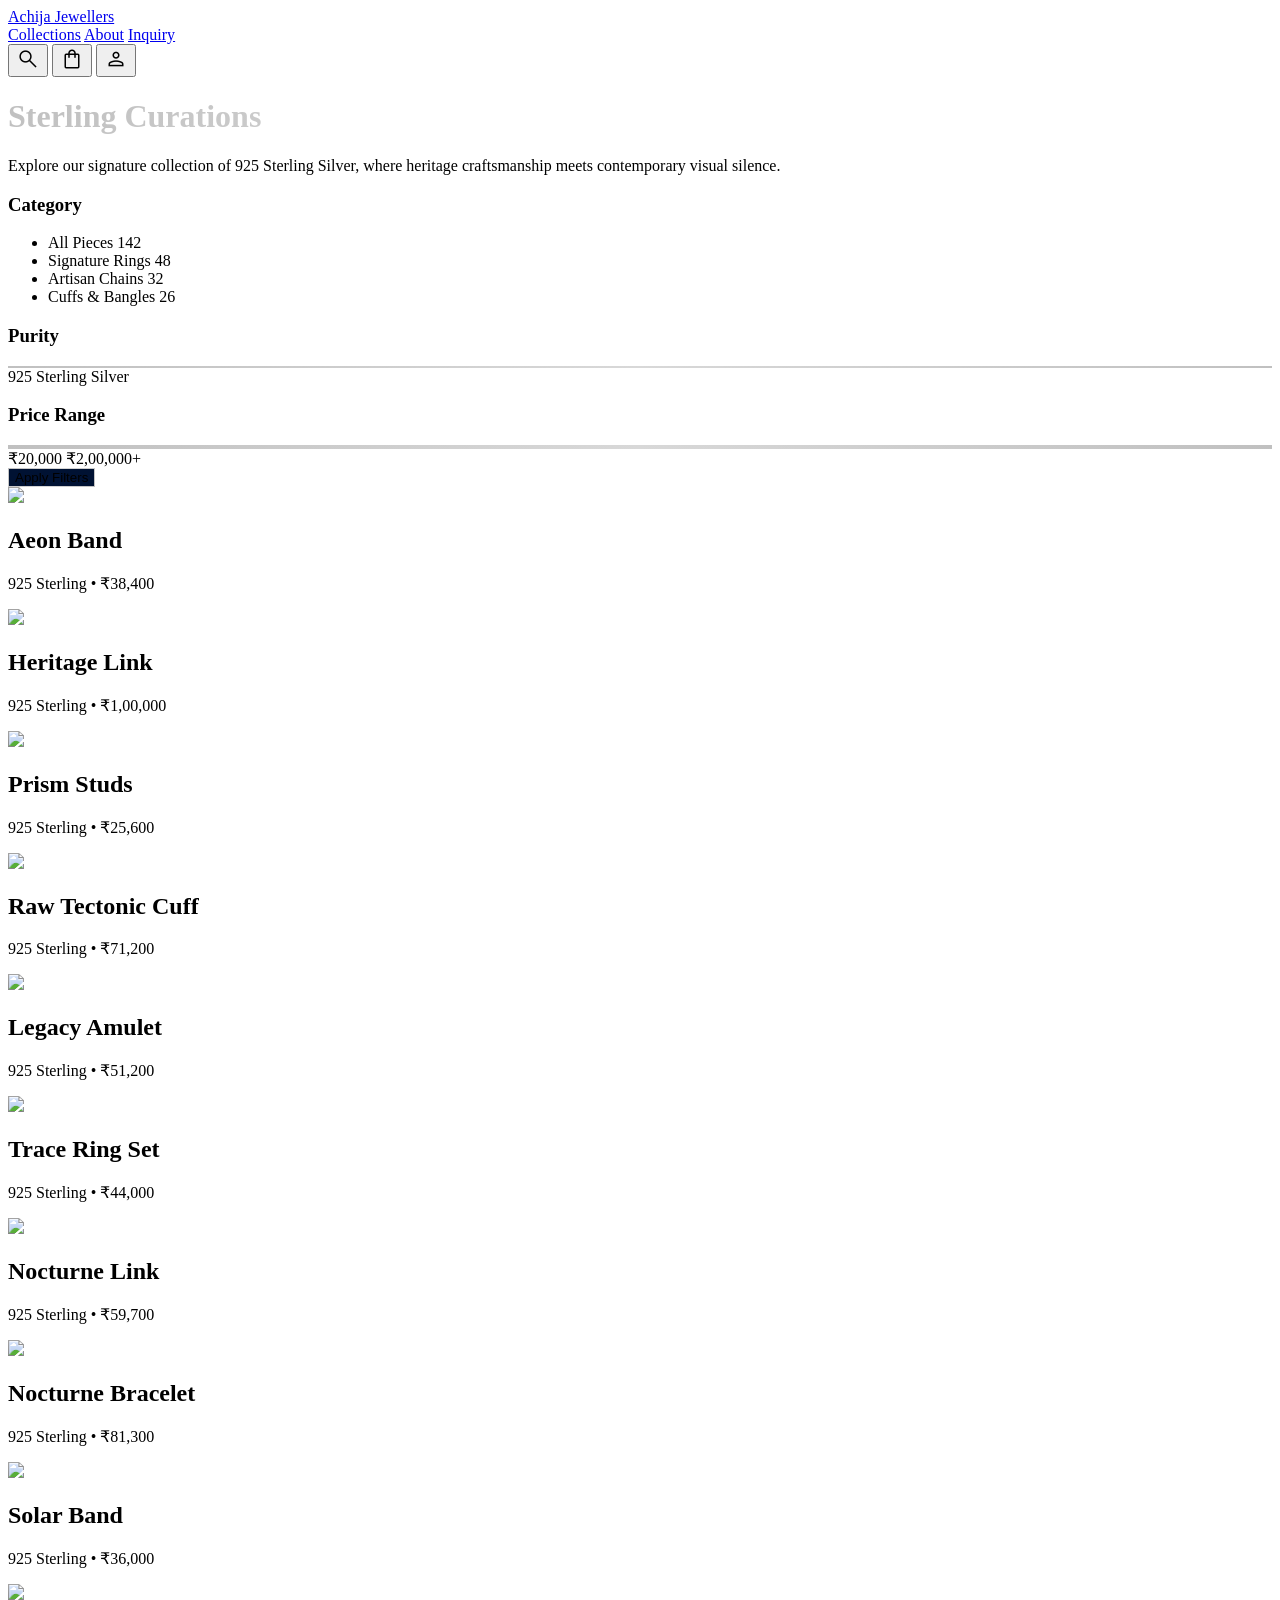
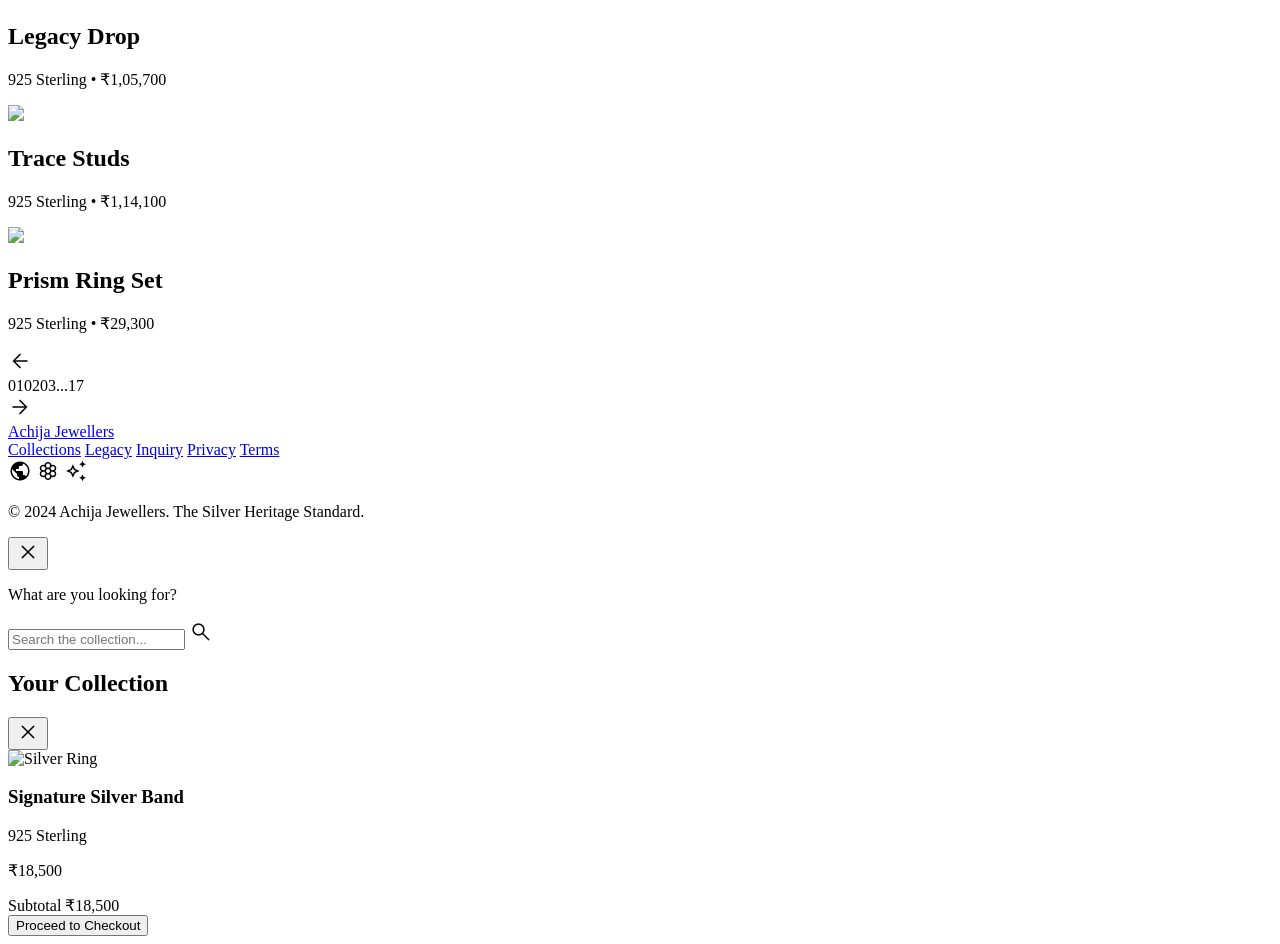
==== collections.html @ 45de4ef2 "feat: initialize project structure with mock product data generation and asset download script" ====
<!DOCTYPE html>

<html class="dark" lang="en"><head>
<meta charset="utf-8"/>
<meta content="width=device-width, initial-scale=1.0" name="viewport"/>
<script src="https://cdn.tailwindcss.com?plugins=forms,container-queries"></script>
<link href="https://fonts.googleapis.com/css2?family=Noto+Serif:wght@400;500;700&amp;family=Inter:wght@300;400;500;600&amp;family=Material+Symbols+Outlined:wght,FILL@100..700,0..1&amp;display=swap" rel="stylesheet"/>
<link href="https://fonts.googleapis.com/css2?family=Material+Symbols+Outlined:wght,FILL@100..700,0..1&amp;display=swap" rel="stylesheet"/>
<script id="tailwind-config">
        tailwind.config = {
            darkMode: "class",
            theme: {
                extend: {
                    "colors": {
                        "surface-dim": "#001233",
                        "error": "#ffb4ab",
                        "surface-variant": "#22345a",
                        "inverse-primary": "#5d5e5f",
                        "tertiary-fixed-dim": "#c8c6c3",
                        "inverse-on-surface": "#1d2f55",
                        "on-primary": "#2f3131",
                        "on-primary-fixed": "#1a1c1c",
                        "tertiary-container": "#20211f",
                        "on-primary-fixed-variant": "#454747",
                        "on-background": "#d9e2ff",
                        "on-error": "#690005",
                        "surface-container-high": "#16294e",
                        "secondary-fixed-dim": "#c6c6c6",
                        "on-surface": "#d9e2ff",
                        "surface-container-low": "#041a3f",
                        "surface": "#001233",
                        "on-tertiary-fixed": "#1b1c1a",
                        "on-error-container": "#ffdad6",
                        "secondary": "#c6c6c6",
                        "secondary-fixed": "#e3e2e2",
                        "error-container": "#93000a",
                        "primary": "#c6c6c6",
                        "on-secondary-container": "#b8b8b8",
                        "on-tertiary-fixed-variant": "#474744",
                        "outline": "#8f9099",
                        "surface-bright": "#26385e",
                        "on-secondary-fixed-variant": "#464747",
                        "surface-container-highest": "#22345a",
                        "on-secondary-fixed": "#1a1c1c",
                        "on-primary-container": "#878888",
                        "primary-container": "#1f2121",
                        "primary-fixed": "#e2e2e2",
                        "surface-container-lowest": "#000d29",
                        "background": "#001233",
                        "tertiary-fixed": "#e4e2de",
                        "surface-container": "#091e43",
                        "tertiary": "#c8c6c3",
                        "outline-variant": "#44464e",
                        "on-surface-variant": "#c5c6cf",
                        "primary-fixed-dim": "#c6c6c6",
                        "on-tertiary": "#30312e",
                        "secondary-container": "#484949",
                        "surface-tint": "#c6c6c6",
                        "on-tertiary-container": "#898885",
                        "inverse-surface": "#d9e2ff",
                        "on-secondary": "#2f3131"
                    },
                    "borderRadius": {
                        "DEFAULT": "0px",
                        "lg": "0px",
                        "xl": "0px",
                        "full": "9999px"
                    },
                    "fontFamily": {
                        "headline": ["Noto Serif"],
                        "body": ["Inter"],
                        "label": ["Inter"]
                    }
                }
            }
        }
    </script>
<style>
        .material-symbols-outlined {
            font-variation-settings: 'FILL' 0, 'wght' 300, 'GRAD' 0, 'opsz' 24;
        }
        .silver-gradient-text {
            background: linear-gradient(135deg, #C0C0C0 0%, #D8D8D8 50%, #C0C0C0 100%);
            -webkit-background-clip: text;
            -webkit-text-fill-color: transparent;
        }
        .silver-border {
            border: 1px solid transparent;
            background-image: linear-gradient(#001233, #001233), linear-gradient(135deg, #C0C0C0 0%, #D8D8D8 50%, #C0C0C0 100%);
            background-origin: border-box;
            background-clip: padding-box, border-box;
        }
        .silver-glow:hover {
            box-shadow: 0 0 15px rgba(216, 216, 216, 0.3);
        }
    </style>
</head>
<body class="bg-surface text-on-surface font-body selection:bg-primary selection:text-on-primary">
<!-- TopNavBar -->
<nav class="fixed top-0 w-full z-50 flex justify-between items-center px-12 py-6 max-w-none bg-[#001233]/60 backdrop-blur-xl shadow-[0_20px_50px_rgba(0,0,0,0.3)] border-none">
<a href="index.html" class="text-2xl font-['Noto_Serif'] tracking-tighter text-transparent bg-clip-text bg-gradient-to-r from-[#C0C0C0] via-[#D8D8D8] to-[#C0C0C0]">
            Achija Jewellers
        </a>
<div class="hidden md:flex items-center gap-10 font-['Noto_Serif'] font-medium tracking-tight">
<a class="text-white border-b border-[#D8D8D8] pb-1 hover:scale-[1.02] transition-transform duration-300" href="collections.html">Collections</a>
<a class="text-[#C6C6C6]/70 hover:text-white transition-colors hover:scale-[1.02] transition-transform duration-300" href="legacy.html">About</a>
<a class="text-[#C6C6C6]/70 hover:text-white transition-colors hover:scale-[1.02] transition-transform duration-300" href="inquiry.html">Inquiry</a>
</div>
<div class="flex items-center gap-6">
<button class="text-[#C6C6C6] hover:scale-[1.02] transition-transform duration-300">
<span class="material-symbols-outlined">search</span>
</button>
<button class="text-[#C6C6C6] hover:scale-[1.02] transition-transform duration-300">
<span class="material-symbols-outlined">shopping_bag</span>
</button>
<button class="text-[#C6C6C6] hover:scale-[1.02] transition-transform duration-300">
<span class="material-symbols-outlined">person</span>
</button>
</div>
</nav>
<main class="pt-32 pb-24 px-12 max-w-[1600px] mx-auto min-h-screen">
<header class="mb-20">
<h1 class="text-5xl font-headline font-bold tracking-tight mb-4 silver-gradient-text">Sterling Curations</h1>
<p class="text-on-surface-variant max-w-lg font-body tracking-[0.05em] leading-relaxed">
                Explore our signature collection of 925 Sterling Silver, where heritage craftsmanship meets contemporary visual silence.
            </p>
</header>
<div class="flex flex-col lg:flex-row gap-16">
<!-- Filters Sidebar -->
<aside class="w-full lg:w-64 space-y-12 flex-shrink-0">
<section>
<h3 class="font-label uppercase tracking-[0.1em] text-[0.75rem] text-primary mb-6">Category</h3>
<ul class="space-y-4">
<li class="flex items-center justify-between group cursor-pointer">
<span class="text-on-surface hover:text-white transition-colors tracking-wide">All Pieces</span>
<span class="text-[0.65rem] text-outline">142</span>
</li>
<li class="flex items-center justify-between group cursor-pointer">
<span class="text-on-surface-variant hover:text-white transition-colors tracking-wide">Signature Rings</span>
<span class="text-[0.65rem] text-outline">48</span>
</li>
<li class="flex items-center justify-between group cursor-pointer">
<span class="text-on-surface-variant hover:text-white transition-colors tracking-wide">Artisan Chains</span>
<span class="text-[0.65rem] text-outline">32</span>
</li>
<li class="flex items-center justify-between group cursor-pointer">
<span class="text-on-surface-variant hover:text-white transition-colors tracking-wide">Cuffs &amp; Bangles</span>
<span class="text-[0.65rem] text-outline">26</span>
</li>
</ul>
</section>
<section>
<h3 class="font-label uppercase tracking-[0.1em] text-[0.75rem] text-primary mb-6">Purity</h3>
<div class="flex items-center gap-3 group cursor-pointer">
<div class="w-4 h-4 silver-border flex items-center justify-center">
<div class="w-2 h-2 bg-primary"></div>
</div>
<span class="text-on-surface tracking-wide">925 Sterling Silver</span>
</div>
</section>
<section>
<h3 class="font-label uppercase tracking-[0.1em] text-[0.75rem] text-primary mb-6">Price Range</h3>
<div class="relative h-1 bg-outline-variant mt-8">
<div class="absolute h-full bg-primary w-2/3"></div>
<div class="absolute -top-1.5 left-0 w-4 h-4 bg-surface-bright silver-border"></div>
<div class="absolute -top-1.5 left-2/3 w-4 h-4 bg-surface-bright silver-border"></div>
</div>
<div class="flex justify-between mt-4 font-label text-[0.7rem] text-on-surface-variant tracking-widest">
<span>₹20,000</span>
<span>₹2,00,000+</span>
</div>
</section>
<button class="w-full py-4 silver-border text-primary font-label tracking-[0.2em] uppercase text-[0.7rem] hover:silver-glow transition-all duration-300">
                    Apply Filters
                </button>
</aside>
<!-- Product Grid -->
<section class="flex-grow">
<div id="product-grid" class="grid grid-cols-1 md:grid-cols-2 xl:grid-cols-3 gap-y-20 gap-x-12">
    <!-- Dynamic products will be injected here -->
</div>
<!-- Pagination -->
<div class="mt-32 flex justify-center items-center gap-8">
<span class="material-symbols-outlined text-outline cursor-pointer hover:text-white transition-colors">arrow_back</span>
<div id="pagination-container" class="flex gap-6 font-label text-[0.75rem] tracking-widest items-center">
    <!-- Dynamic pagination will be generated here -->
</div>
<span class="material-symbols-outlined text-outline cursor-pointer hover:text-white transition-colors">arrow_forward</span>
</div>
</section>
</div>
</main>
<!-- Footer -->
<footer class="flex flex-col items-center gap-12 w-full bg-[#041A3F] full-width py-20 px-12 flat no shadows">
<a href="index.html" class="text-xl font-['Noto_Serif'] text-[#C6C6C6]">Achija Jewellers</a>
<div class="flex flex-wrap justify-center gap-10">
<a class="font-['Inter'] tracking-[0.1em] uppercase text-[0.75rem] text-[#C6C6C6]/50 hover:text-white transition-colors duration-300" href="collections.html">Collections</a>
<a class="font-['Inter'] tracking-[0.1em] uppercase text-[0.75rem] text-[#C6C6C6]/50 hover:text-white transition-colors duration-300" href="legacy.html">Legacy</a>
<a class="font-['Inter'] tracking-[0.1em] uppercase text-[0.75rem] text-[#C6C6C6]/50 hover:text-white transition-colors duration-300" href="inquiry.html">Inquiry</a>
<a class="font-['Inter'] tracking-[0.1em] uppercase text-[0.75rem] text-[#C6C6C6]/50 hover:text-white transition-colors duration-300" href="privacy_terms.html">Privacy</a>
<a class="font-['Inter'] tracking-[0.1em] uppercase text-[0.75rem] text-[#C6C6C6]/50 hover:text-white transition-colors duration-300" href="privacy_terms.html">Terms</a>
</div>
<div class="flex gap-6">
<span class="material-symbols-outlined text-[#C6C6C6]/50 hover:text-white transition-colors cursor-pointer">public</span>
<span class="material-symbols-outlined text-[#C6C6C6]/50 hover:text-white transition-colors cursor-pointer">filter_vintage</span>
<span class="material-symbols-outlined text-[#C6C6C6]/50 hover:text-white transition-colors cursor-pointer">auto_awesome</span>
</div>
<p class="font-['Inter'] tracking-[0.1em] uppercase text-[0.65rem] text-[#C6C6C6]/30 text-center">
            © 2024 Achija Jewellers. The Silver Heritage Standard.
        </p>
</footer>
<script src="products.js"></script>
<script src="features.js"></script>
</body></html>
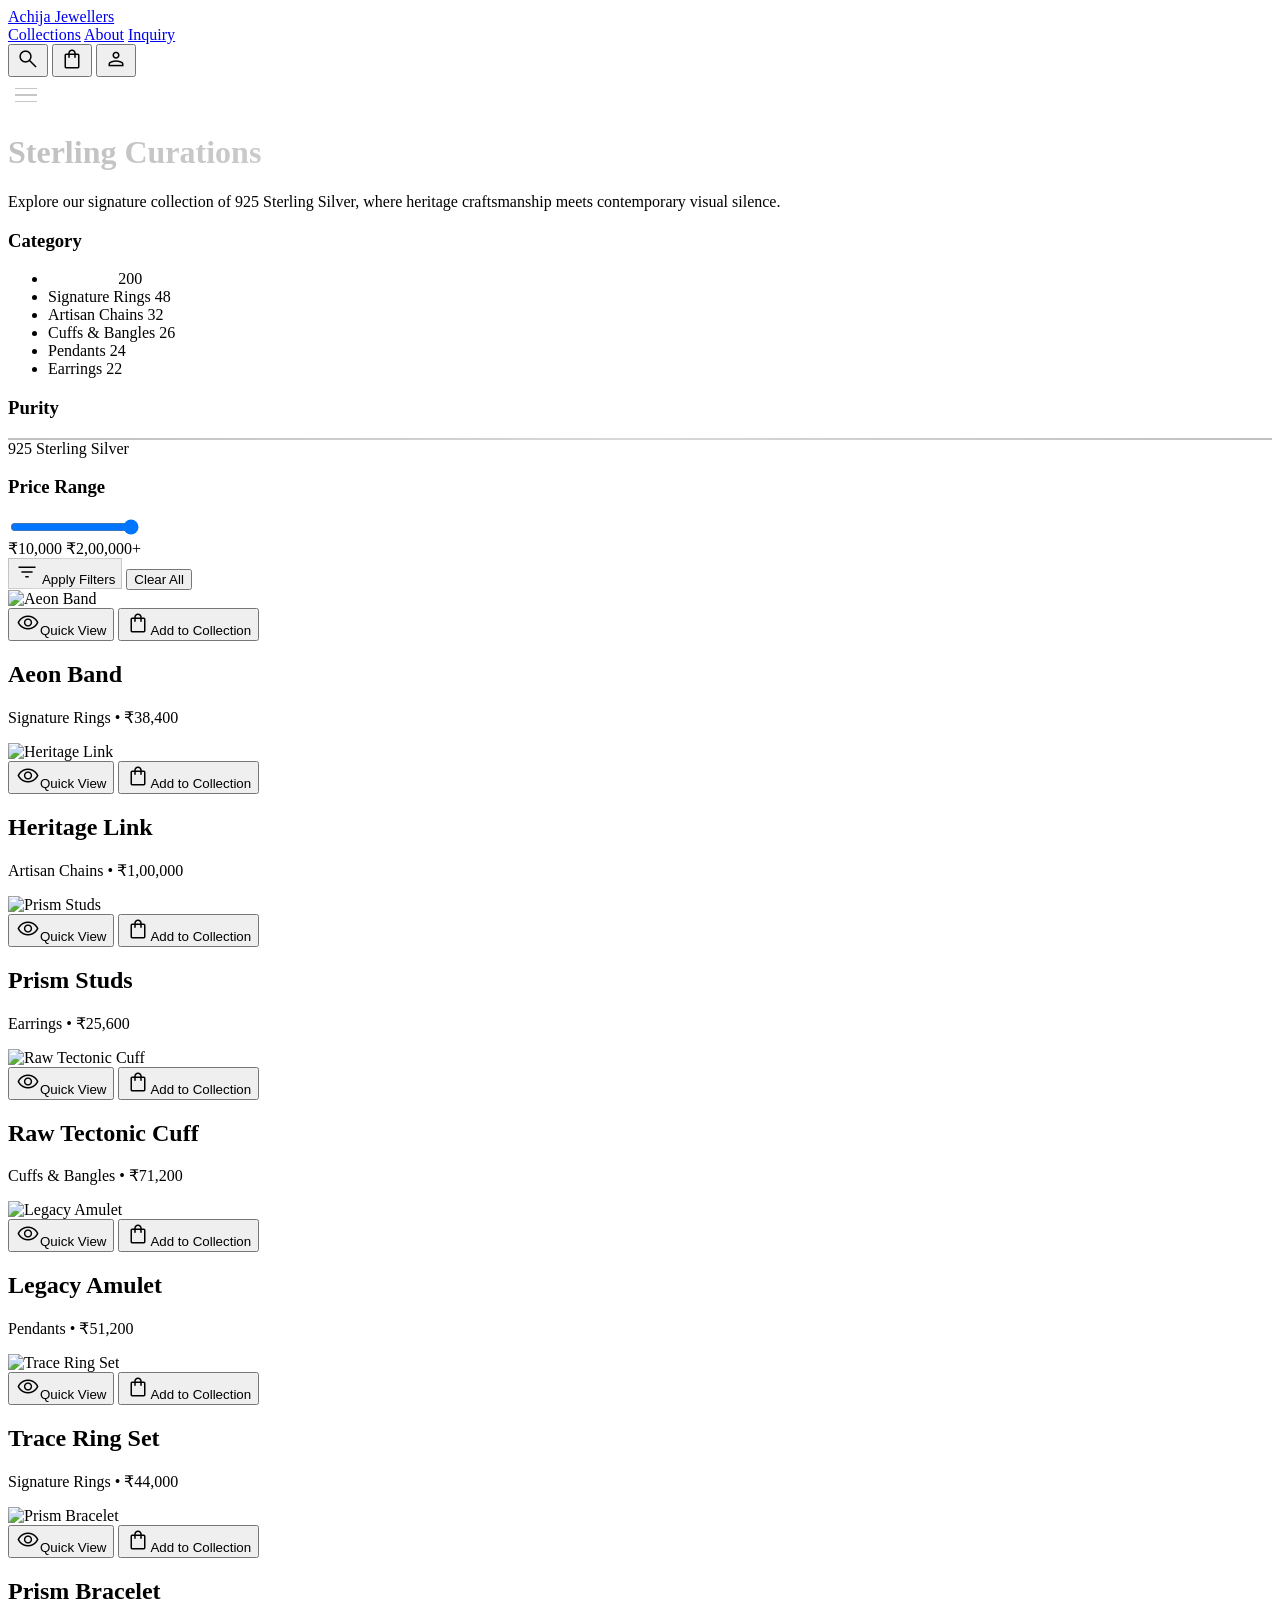
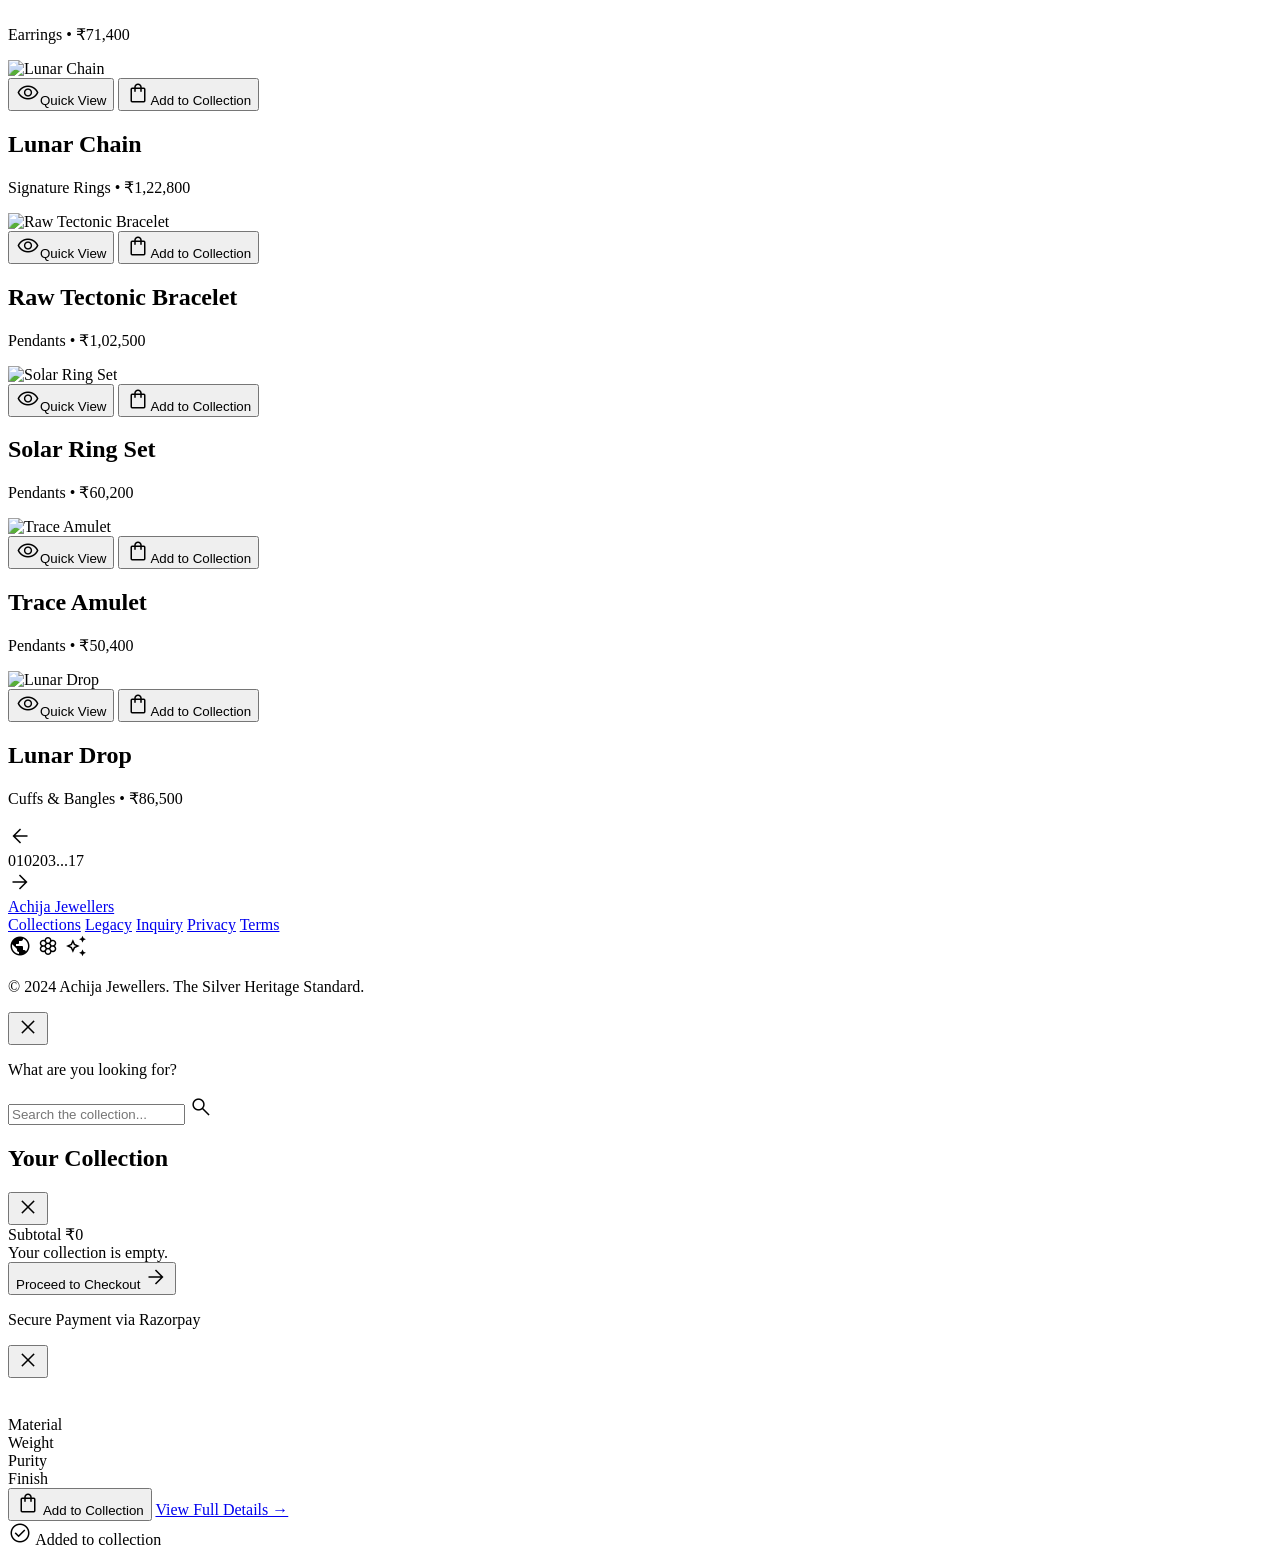
==== commit 356749df: "update ui,animation and responsive" ====
--- a/collections.html
+++ b/collections.html
@@ -12,23 +12,23 @@
             theme: {
                 extend: {
                     "colors": {
-                        "surface-dim": "#001233",
+                        "surface-dim": "#010815",
                         "error": "#ffb4ab",
-                        "surface-variant": "#22345a",
+                        "surface-variant": "#0d1b2e",
                         "inverse-primary": "#5d5e5f",
                         "tertiary-fixed-dim": "#c8c6c3",
-                        "inverse-on-surface": "#1d2f55",
+                        "inverse-on-surface": "#020c1b",
                         "on-primary": "#2f3131",
                         "on-primary-fixed": "#1a1c1c",
                         "tertiary-container": "#20211f",
                         "on-primary-fixed-variant": "#454747",
                         "on-background": "#d9e2ff",
                         "on-error": "#690005",
-                        "surface-container-high": "#16294e",
+                        "surface-container-high": "#0f203b",
                         "secondary-fixed-dim": "#c6c6c6",
                         "on-surface": "#d9e2ff",
-                        "surface-container-low": "#041a3f",
-                        "surface": "#001233",
+                        "surface-container-low": "#020c1b",
+                        "surface": "#010815",
                         "on-tertiary-fixed": "#1b1c1a",
                         "on-error-container": "#ffdad6",
                         "secondary": "#c6c6c6",
@@ -38,17 +38,17 @@
                         "on-secondary-container": "#b8b8b8",
                         "on-tertiary-fixed-variant": "#474744",
                         "outline": "#8f9099",
-                        "surface-bright": "#26385e",
+                        "surface-bright": "#1a365d",
                         "on-secondary-fixed-variant": "#464747",
-                        "surface-container-highest": "#22345a",
+                        "surface-container-highest": "#1c325c",
                         "on-secondary-fixed": "#1a1c1c",
                         "on-primary-container": "#878888",
                         "primary-container": "#1f2121",
                         "primary-fixed": "#e2e2e2",
-                        "surface-container-lowest": "#000d29",
-                        "background": "#001233",
+                        "surface-container-lowest": "#000000",
+                        "background": "#000000",
                         "tertiary-fixed": "#e4e2de",
-                        "surface-container": "#091e43",
+                        "surface-container": "#0a1930",
                         "tertiary": "#c8c6c3",
                         "outline-variant": "#44464e",
                         "on-surface-variant": "#c5c6cf",
@@ -75,30 +75,12 @@
             }
         }
     </script>
-<style>
-        .material-symbols-outlined {
-            font-variation-settings: 'FILL' 0, 'wght' 300, 'GRAD' 0, 'opsz' 24;
-        }
-        .silver-gradient-text {
-            background: linear-gradient(135deg, #C0C0C0 0%, #D8D8D8 50%, #C0C0C0 100%);
-            -webkit-background-clip: text;
-            -webkit-text-fill-color: transparent;
-        }
-        .silver-border {
-            border: 1px solid transparent;
-            background-image: linear-gradient(#001233, #001233), linear-gradient(135deg, #C0C0C0 0%, #D8D8D8 50%, #C0C0C0 100%);
-            background-origin: border-box;
-            background-clip: padding-box, border-box;
-        }
-        .silver-glow:hover {
-            box-shadow: 0 0 15px rgba(216, 216, 216, 0.3);
-        }
-    </style>
+<link rel="stylesheet" href="style.css">
 </head>
 <body class="bg-surface text-on-surface font-body selection:bg-primary selection:text-on-primary">
 <!-- TopNavBar -->
-<nav class="fixed top-0 w-full z-50 flex justify-between items-center px-12 py-6 max-w-none bg-[#001233]/60 backdrop-blur-xl shadow-[0_20px_50px_rgba(0,0,0,0.3)] border-none">
-<a href="index.html" class="text-2xl font-['Noto_Serif'] tracking-tighter text-transparent bg-clip-text bg-gradient-to-r from-[#C0C0C0] via-[#D8D8D8] to-[#C0C0C0]">
+<nav class="fixed top-0 w-full z-50 flex justify-between items-center px-4 sm:px-8 md:px-12 py-4 md:py-6 max-w-none bg-[#010815]/80 backdrop-blur-xl shadow-[0_20px_50px_rgba(0,0,0,0.3)] border-none">
+<a href="index.html" class="text-xl md:text-2xl font-['Noto_Serif'] tracking-tighter text-transparent bg-clip-text bg-gradient-to-r from-[#C0C0C0] via-[#D8D8D8] to-[#C0C0C0]">
             Achija Jewellers
         </a>
 <div class="hidden md:flex items-center gap-10 font-['Noto_Serif'] font-medium tracking-tight">
@@ -106,78 +88,106 @@
 <a class="text-[#C6C6C6]/70 hover:text-white transition-colors hover:scale-[1.02] transition-transform duration-300" href="legacy.html">About</a>
 <a class="text-[#C6C6C6]/70 hover:text-white transition-colors hover:scale-[1.02] transition-transform duration-300" href="inquiry.html">Inquiry</a>
 </div>
-<div class="flex items-center gap-6">
-<button class="text-[#C6C6C6] hover:scale-[1.02] transition-transform duration-300">
+<div class="flex items-center gap-4">
+<button class="hidden md:inline text-[#C6C6C6] hover:scale-[1.02] transition-transform duration-300">
 <span class="material-symbols-outlined">search</span>
 </button>
-<button class="text-[#C6C6C6] hover:scale-[1.02] transition-transform duration-300">
+<button class="hidden md:inline text-[#C6C6C6] hover:scale-[1.02] transition-transform duration-300">
 <span class="material-symbols-outlined">shopping_bag</span>
 </button>
-<button class="text-[#C6C6C6] hover:scale-[1.02] transition-transform duration-300">
+<button class="hidden md:inline text-[#C6C6C6] hover:scale-[1.02] transition-transform duration-300">
 <span class="material-symbols-outlined">person</span>
 </button>
+<button class="hamburger-btn md:hidden" id="hamburger-btn" aria-label="Open menu">
+<span></span><span></span><span></span>
+</button>
 </div>
 </nav>
-<main class="pt-32 pb-24 px-12 max-w-[1600px] mx-auto min-h-screen">
-<header class="mb-20">
-<h1 class="text-5xl font-headline font-bold tracking-tight mb-4 silver-gradient-text">Sterling Curations</h1>
-<p class="text-on-surface-variant max-w-lg font-body tracking-[0.05em] leading-relaxed">
+<!-- Mobile Nav Drawer -->
+<div id="mobile-nav-drawer">
+<a href="collections.html" class="active">Collections</a>
+<a href="legacy.html">About</a>
+<a href="inquiry.html">Inquiry</a>
+<div class="mobile-nav-footer">
+<a href="privacy_terms.html">Privacy</a>
+<a href="privacy_terms.html">Terms</a>
+</div>
+</div>
+<main class="pt-24 md:pt-32 pb-24 px-4 sm:px-8 md:px-12 max-w-[1600px] mx-auto min-h-screen">
+<header class="mb-10 md:mb-20">
+<h1 class="text-3xl md:text-5xl font-headline font-bold tracking-tight mb-4 silver-gradient-text">Sterling Curations</h1>
+<p class="text-on-surface-variant max-w-lg font-body tracking-[0.05em] leading-relaxed text-sm md:text-base">
                 Explore our signature collection of 925 Sterling Silver, where heritage craftsmanship meets contemporary visual silence.
             </p>
 </header>
-<div class="flex flex-col lg:flex-row gap-16">
+<div class="flex flex-col lg:flex-row gap-8 lg:gap-16">
 <!-- Filters Sidebar -->
-<aside class="w-full lg:w-64 space-y-12 flex-shrink-0">
+<aside class="w-full lg:w-64 space-y-8 flex-shrink-0">
 <section>
-<h3 class="font-label uppercase tracking-[0.1em] text-[0.75rem] text-primary mb-6">Category</h3>
-<ul class="space-y-4">
-<li class="flex items-center justify-between group cursor-pointer">
-<span class="text-on-surface hover:text-white transition-colors tracking-wide">All Pieces</span>
-<span class="text-[0.65rem] text-outline">142</span>
-</li>
-<li class="flex items-center justify-between group cursor-pointer">
-<span class="text-on-surface-variant hover:text-white transition-colors tracking-wide">Signature Rings</span>
+<h3 class="font-label uppercase tracking-[0.1em] text-[0.75rem] text-primary mb-5">Category</h3>
+<ul class="space-y-3.5">
+<li class="flex items-center justify-between group cursor-pointer" data-category="All">
+<span class="text-white font-semibold text-sm tracking-wide transition-colors">All Pieces</span>
+<span class="text-[0.65rem] text-outline">200</span>
+</li>
+<li class="flex items-center justify-between group cursor-pointer" data-category="Signature Rings">
+<span class="text-on-surface-variant hover:text-white text-sm tracking-wide transition-colors">Signature Rings</span>
 <span class="text-[0.65rem] text-outline">48</span>
 </li>
-<li class="flex items-center justify-between group cursor-pointer">
-<span class="text-on-surface-variant hover:text-white transition-colors tracking-wide">Artisan Chains</span>
+<li class="flex items-center justify-between group cursor-pointer" data-category="Artisan Chains">
+<span class="text-on-surface-variant hover:text-white text-sm tracking-wide transition-colors">Artisan Chains</span>
 <span class="text-[0.65rem] text-outline">32</span>
 </li>
-<li class="flex items-center justify-between group cursor-pointer">
-<span class="text-on-surface-variant hover:text-white transition-colors tracking-wide">Cuffs &amp; Bangles</span>
+<li class="flex items-center justify-between group cursor-pointer" data-category="Cuffs &amp; Bangles">
+<span class="text-on-surface-variant hover:text-white text-sm tracking-wide transition-colors">Cuffs &amp; Bangles</span>
 <span class="text-[0.65rem] text-outline">26</span>
 </li>
+<li class="flex items-center justify-between group cursor-pointer" data-category="Pendants">
+<span class="text-on-surface-variant hover:text-white text-sm tracking-wide transition-colors">Pendants</span>
+<span class="text-[0.65rem] text-outline">24</span>
+</li>
+<li class="flex items-center justify-between group cursor-pointer" data-category="Earrings">
+<span class="text-on-surface-variant hover:text-white text-sm tracking-wide transition-colors">Earrings</span>
+<span class="text-[0.65rem] text-outline">22</span>
+</li>
 </ul>
 </section>
 <section>
-<h3 class="font-label uppercase tracking-[0.1em] text-[0.75rem] text-primary mb-6">Purity</h3>
-<div class="flex items-center gap-3 group cursor-pointer">
+<h3 class="font-label uppercase tracking-[0.1em] text-[0.75rem] text-primary mb-5">Purity</h3>
+<div class="flex items-center gap-3 cursor-pointer">
 <div class="w-4 h-4 silver-border flex items-center justify-center">
 <div class="w-2 h-2 bg-primary"></div>
 </div>
-<span class="text-on-surface tracking-wide">925 Sterling Silver</span>
+<span class="text-on-surface tracking-wide text-sm">925 Sterling Silver</span>
 </div>
 </section>
 <section>
-<h3 class="font-label uppercase tracking-[0.1em] text-[0.75rem] text-primary mb-6">Price Range</h3>
-<div class="relative h-1 bg-outline-variant mt-8">
-<div class="absolute h-full bg-primary w-2/3"></div>
-<div class="absolute -top-1.5 left-0 w-4 h-4 bg-surface-bright silver-border"></div>
-<div class="absolute -top-1.5 left-2/3 w-4 h-4 bg-surface-bright silver-border"></div>
-</div>
-<div class="flex justify-between mt-4 font-label text-[0.7rem] text-on-surface-variant tracking-widest">
-<span>₹20,000</span>
-<span>₹2,00,000+</span>
-</div>
-</section>
-<button class="w-full py-4 silver-border text-primary font-label tracking-[0.2em] uppercase text-[0.7rem] hover:silver-glow transition-all duration-300">
-                    Apply Filters
-                </button>
+<h3 class="font-label uppercase tracking-[0.1em] text-[0.75rem] text-primary mb-5">Price Range</h3>
+<div class="space-y-4">
+<input id="price-range" type="range" min="10000" max="200000" step="5000" value="200000"
+    class="w-full h-px appearance-none bg-outline-variant accent-[#1a365d] cursor-pointer">
+<div class="flex justify-between font-label text-[0.65rem] text-on-surface-variant tracking-widest">
+<span>₹10,000</span>
+<span id="price-display">₹2,00,000+</span>
+</div>
+</div>
+</section>
+<div class="space-y-3 pt-2">
+<button id="apply-filters-btn" class="w-full py-3.5 silver-border text-primary font-label tracking-[0.15em] uppercase text-[0.7rem] hover:silver-glow transition-all duration-300 flex items-center justify-center gap-2">
+<span class="material-symbols-outlined text-sm">filter_list</span>
+Apply Filters
+</button>
+<button id="clear-filters-btn" class="w-full py-2.5 text-outline hover:text-white font-label tracking-[0.15em] uppercase text-[0.65rem] transition-colors">
+Clear All
+</button>
+</div>
 </aside>
 <!-- Product Grid -->
-<section class="flex-grow">
-<div id="product-grid" class="grid grid-cols-1 md:grid-cols-2 xl:grid-cols-3 gap-y-20 gap-x-12">
-    <!-- Dynamic products will be injected here -->
+<section class="flex-grow min-w-0">
+<!-- Active Filters Bar -->
+<div id="active-filters-bar" class="hidden flex flex-wrap gap-2 mb-6"></div>
+<div id="product-grid" class="grid grid-cols-1 sm:grid-cols-2 xl:grid-cols-3 gap-y-16 gap-x-8 md:gap-x-12">
+    <!-- Dynamic products -->
 </div>
 <!-- Pagination -->
 <div class="mt-32 flex justify-center items-center gap-8">
@@ -191,9 +201,9 @@
 </div>
 </main>
 <!-- Footer -->
-<footer class="flex flex-col items-center gap-12 w-full bg-[#041A3F] full-width py-20 px-12 flat no shadows">
+<footer class="flex flex-col items-center gap-8 md:gap-12 w-full bg-[#020c1b] full-width py-16 md:py-20 px-4 sm:px-8 md:px-12 flat no shadows">
 <a href="index.html" class="text-xl font-['Noto_Serif'] text-[#C6C6C6]">Achija Jewellers</a>
-<div class="flex flex-wrap justify-center gap-10">
+<div class="flex flex-wrap justify-center gap-6 md:gap-10">
 <a class="font-['Inter'] tracking-[0.1em] uppercase text-[0.75rem] text-[#C6C6C6]/50 hover:text-white transition-colors duration-300" href="collections.html">Collections</a>
 <a class="font-['Inter'] tracking-[0.1em] uppercase text-[0.75rem] text-[#C6C6C6]/50 hover:text-white transition-colors duration-300" href="legacy.html">Legacy</a>
 <a class="font-['Inter'] tracking-[0.1em] uppercase text-[0.75rem] text-[#C6C6C6]/50 hover:text-white transition-colors duration-300" href="inquiry.html">Inquiry</a>
@@ -210,5 +220,25 @@
         </p>
 </footer>
 <script src="products.js"></script>
+<script src="cart.js"></script>
 <script src="features.js"></script>
+<script>
+(function(){
+  const btn = document.getElementById('hamburger-btn');
+  const drawer = document.getElementById('mobile-nav-drawer');
+  if(!btn || !drawer) return;
+  btn.addEventListener('click', () => {
+    btn.classList.toggle('open');
+    drawer.classList.toggle('open');
+    document.body.style.overflow = drawer.classList.contains('open') ? 'hidden' : '';
+  });
+  drawer.querySelectorAll('a').forEach(a => {
+    a.addEventListener('click', () => {
+      btn.classList.remove('open');
+      drawer.classList.remove('open');
+      document.body.style.overflow = '';
+    });
+  });
+})();
+</script>
 </body></html>
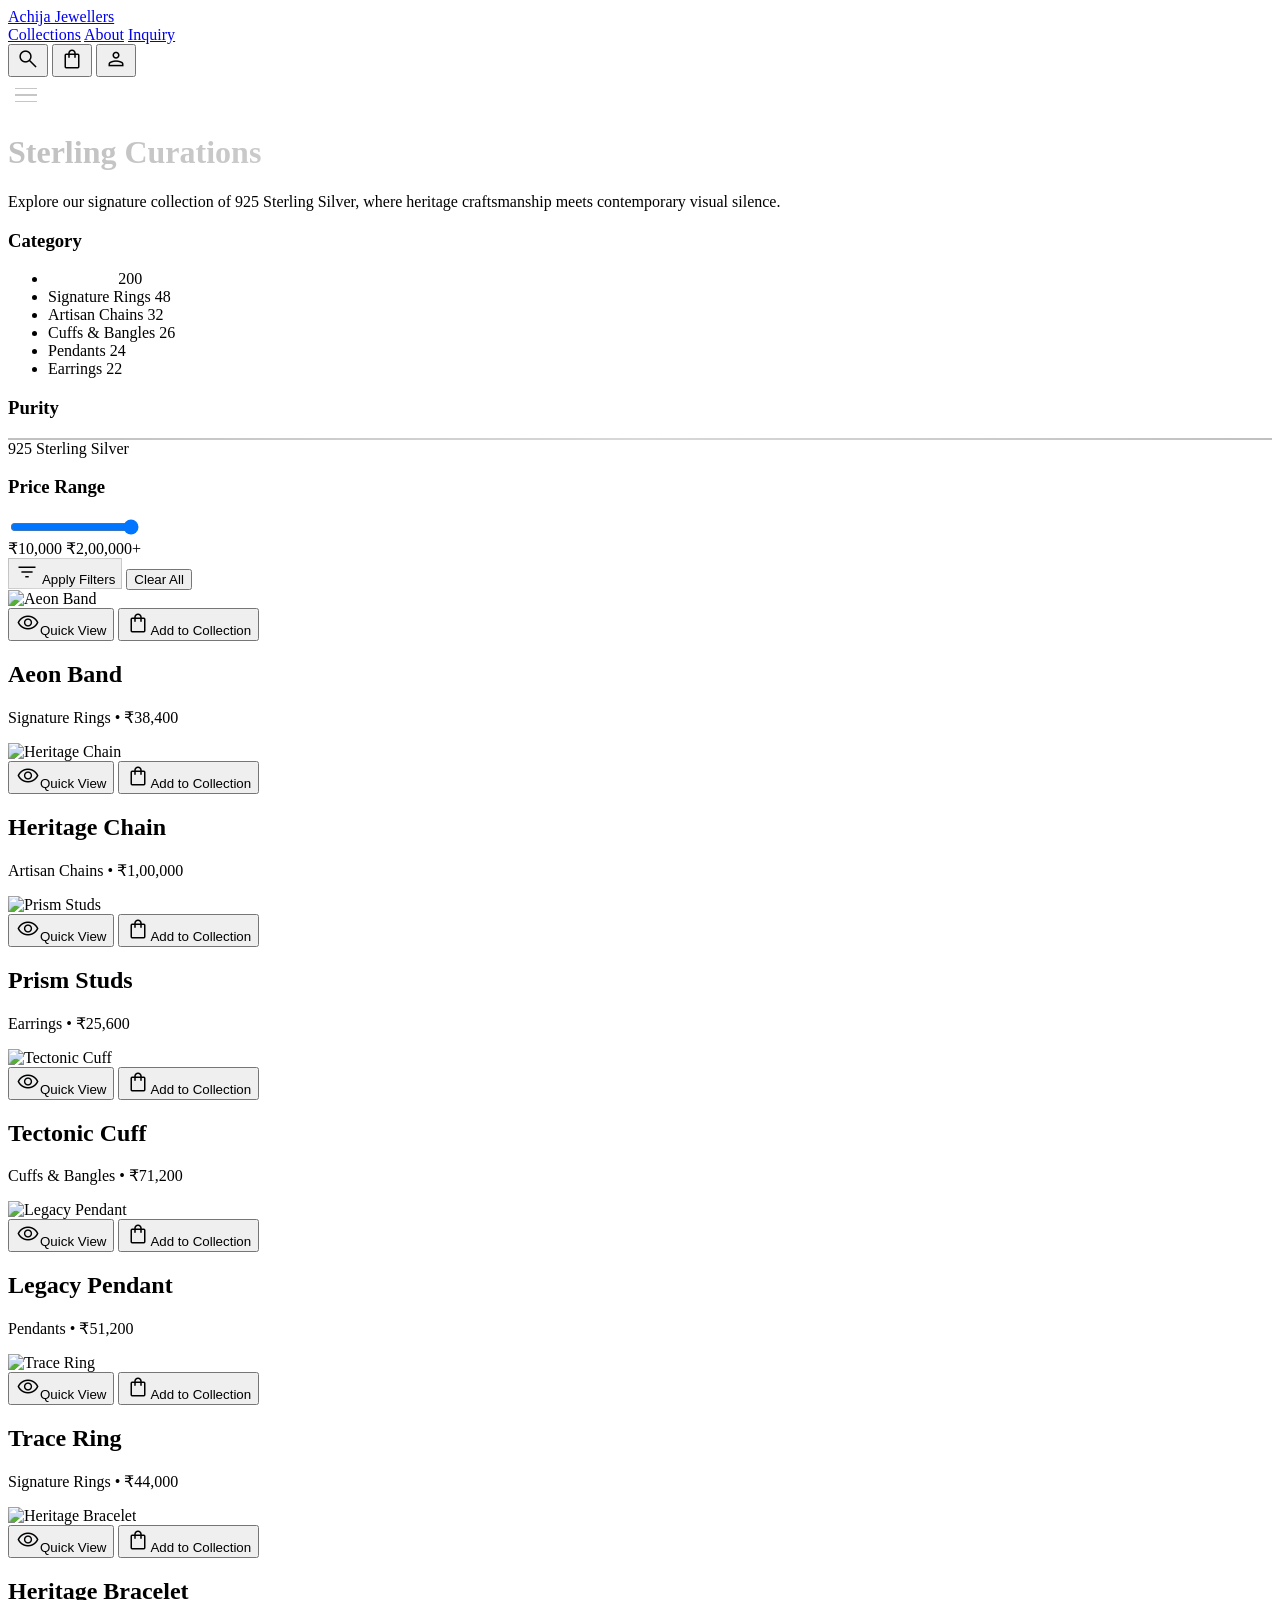
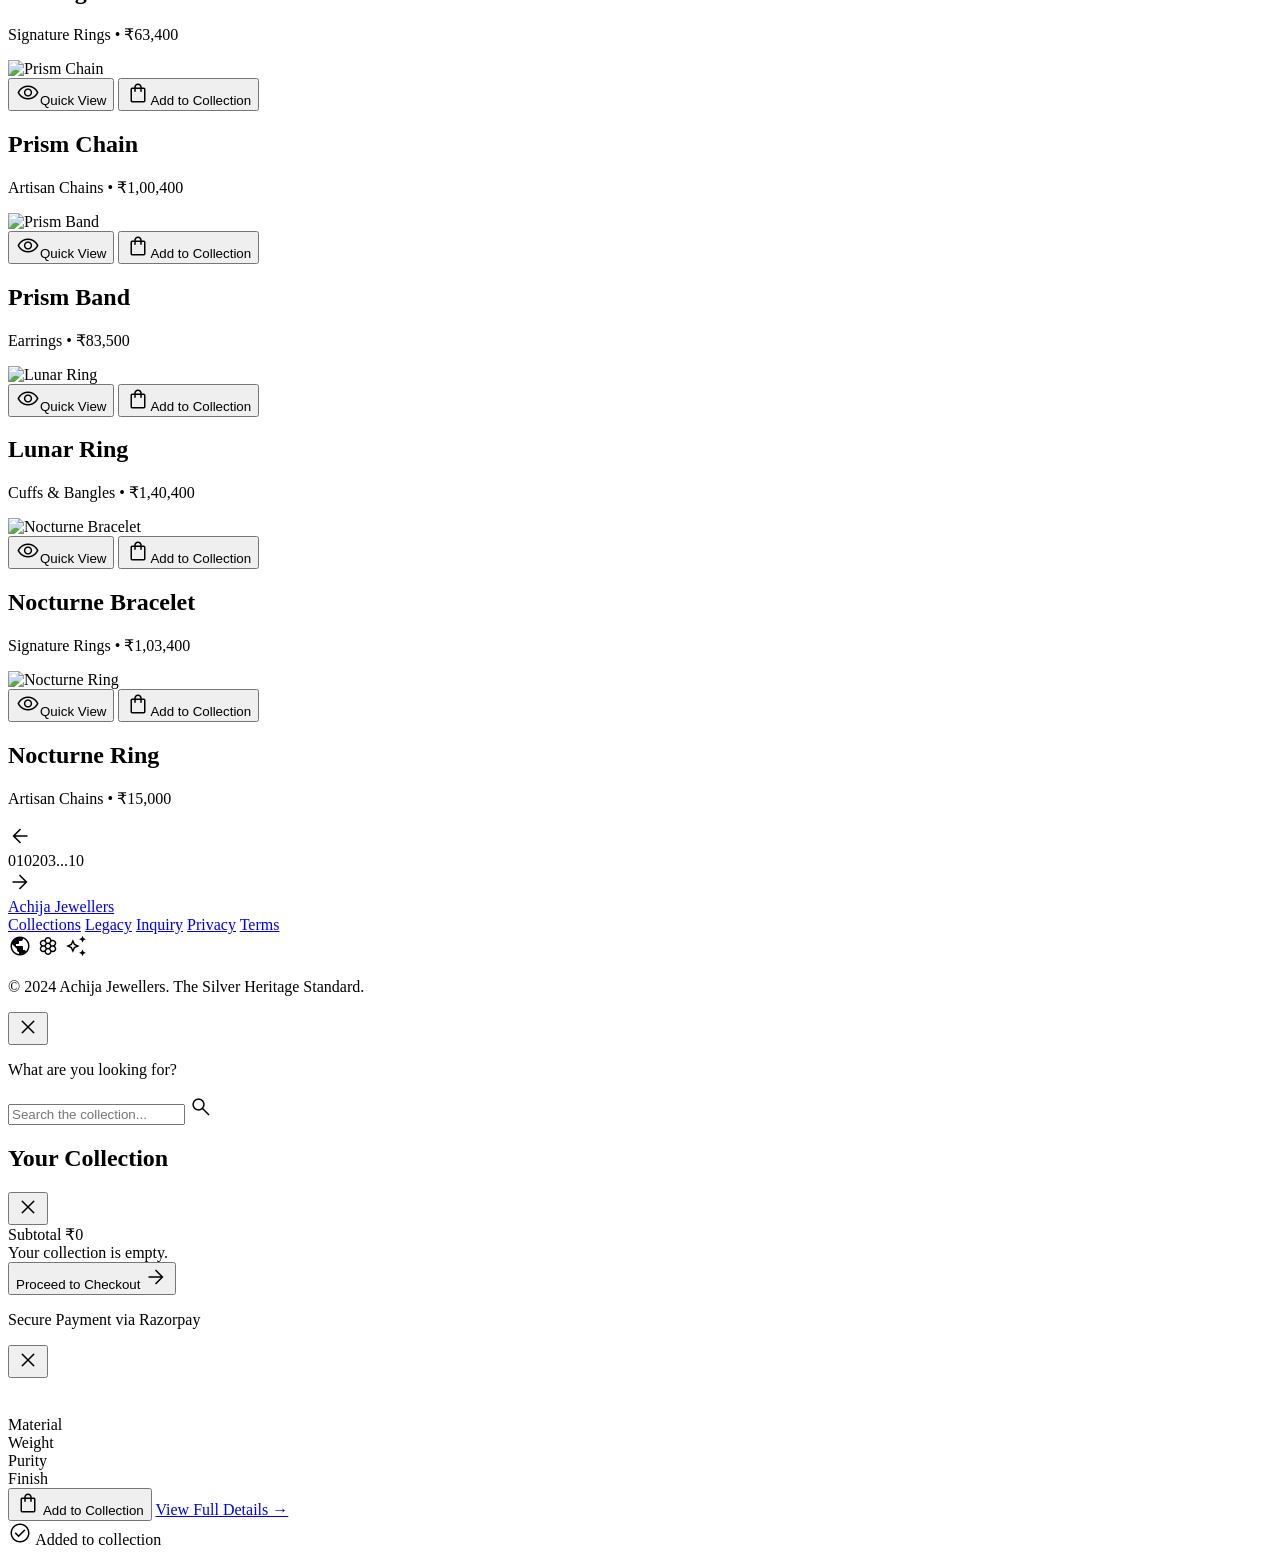
==== commit 554ab1af: "update product pages" ====
--- a/collections.html
+++ b/collections.html
@@ -1,244 +1,411 @@
-<!DOCTYPE html>
+<!doctype html>
 
-<html class="dark" lang="en"><head>
-<meta charset="utf-8"/>
-<meta content="width=device-width, initial-scale=1.0" name="viewport"/>
-<script src="https://cdn.tailwindcss.com?plugins=forms,container-queries"></script>
-<link href="https://fonts.googleapis.com/css2?family=Noto+Serif:wght@400;500;700&amp;family=Inter:wght@300;400;500;600&amp;family=Material+Symbols+Outlined:wght,FILL@100..700,0..1&amp;display=swap" rel="stylesheet"/>
-<link href="https://fonts.googleapis.com/css2?family=Material+Symbols+Outlined:wght,FILL@100..700,0..1&amp;display=swap" rel="stylesheet"/>
-<script id="tailwind-config">
-        tailwind.config = {
-            darkMode: "class",
-            theme: {
-                extend: {
-                    "colors": {
-                        "surface-dim": "#010815",
-                        "error": "#ffb4ab",
-                        "surface-variant": "#0d1b2e",
-                        "inverse-primary": "#5d5e5f",
-                        "tertiary-fixed-dim": "#c8c6c3",
-                        "inverse-on-surface": "#020c1b",
-                        "on-primary": "#2f3131",
-                        "on-primary-fixed": "#1a1c1c",
-                        "tertiary-container": "#20211f",
-                        "on-primary-fixed-variant": "#454747",
-                        "on-background": "#d9e2ff",
-                        "on-error": "#690005",
-                        "surface-container-high": "#0f203b",
-                        "secondary-fixed-dim": "#c6c6c6",
-                        "on-surface": "#d9e2ff",
-                        "surface-container-low": "#020c1b",
-                        "surface": "#010815",
-                        "on-tertiary-fixed": "#1b1c1a",
-                        "on-error-container": "#ffdad6",
-                        "secondary": "#c6c6c6",
-                        "secondary-fixed": "#e3e2e2",
-                        "error-container": "#93000a",
-                        "primary": "#c6c6c6",
-                        "on-secondary-container": "#b8b8b8",
-                        "on-tertiary-fixed-variant": "#474744",
-                        "outline": "#8f9099",
-                        "surface-bright": "#1a365d",
-                        "on-secondary-fixed-variant": "#464747",
-                        "surface-container-highest": "#1c325c",
-                        "on-secondary-fixed": "#1a1c1c",
-                        "on-primary-container": "#878888",
-                        "primary-container": "#1f2121",
-                        "primary-fixed": "#e2e2e2",
-                        "surface-container-lowest": "#000000",
-                        "background": "#000000",
-                        "tertiary-fixed": "#e4e2de",
-                        "surface-container": "#0a1930",
-                        "tertiary": "#c8c6c3",
-                        "outline-variant": "#44464e",
-                        "on-surface-variant": "#c5c6cf",
-                        "primary-fixed-dim": "#c6c6c6",
-                        "on-tertiary": "#30312e",
-                        "secondary-container": "#484949",
-                        "surface-tint": "#c6c6c6",
-                        "on-tertiary-container": "#898885",
-                        "inverse-surface": "#d9e2ff",
-                        "on-secondary": "#2f3131"
-                    },
-                    "borderRadius": {
-                        "DEFAULT": "0px",
-                        "lg": "0px",
-                        "xl": "0px",
-                        "full": "9999px"
-                    },
-                    "fontFamily": {
-                        "headline": ["Noto Serif"],
-                        "body": ["Inter"],
-                        "label": ["Inter"]
-                    }
-                }
-            }
-        }
+<html class="dark" lang="en">
+  <head>
+    <meta charset="utf-8" />
+    <meta content="width=device-width, initial-scale=1.0" name="viewport" />
+    <script src="https://cdn.tailwindcss.com?plugins=forms,container-queries"></script>
+    <link
+      href="https://fonts.googleapis.com/css2?family=Noto+Serif:wght@400;500;700&amp;family=Inter:wght@300;400;500;600&amp;family=Material+Symbols+Outlined:wght,FILL@100..700,0..1&amp;display=swap"
+      rel="stylesheet"
+    />
+    <link
+      href="https://fonts.googleapis.com/css2?family=Material+Symbols+Outlined:wght,FILL@100..700,0..1&amp;display=swap"
+      rel="stylesheet"
+    />
+    <script id="tailwind-config">
+      tailwind.config = {
+        darkMode: "class",
+        theme: {
+          extend: {
+            colors: {
+              "surface-dim": "#010815",
+              error: "#ffb4ab",
+              "surface-variant": "#0d1b2e",
+              "inverse-primary": "#5d5e5f",
+              "tertiary-fixed-dim": "#c8c6c3",
+              "inverse-on-surface": "#020c1b",
+              "on-primary": "#2f3131",
+              "on-primary-fixed": "#1a1c1c",
+              "tertiary-container": "#20211f",
+              "on-primary-fixed-variant": "#454747",
+              "on-background": "#d9e2ff",
+              "on-error": "#690005",
+              "surface-container-high": "#0f203b",
+              "secondary-fixed-dim": "#c6c6c6",
+              "on-surface": "#d9e2ff",
+              "surface-container-low": "#020c1b",
+              surface: "#010815",
+              "on-tertiary-fixed": "#1b1c1a",
+              "on-error-container": "#ffdad6",
+              secondary: "#c6c6c6",
+              "secondary-fixed": "#e3e2e2",
+              "error-container": "#93000a",
+              primary: "#c6c6c6",
+              "on-secondary-container": "#b8b8b8",
+              "on-tertiary-fixed-variant": "#474744",
+              outline: "#8f9099",
+              "surface-bright": "#1a365d",
+              "on-secondary-fixed-variant": "#464747",
+              "surface-container-highest": "#1c325c",
+              "on-secondary-fixed": "#1a1c1c",
+              "on-primary-container": "#878888",
+              "primary-container": "#1f2121",
+              "primary-fixed": "#e2e2e2",
+              "surface-container-lowest": "#000000",
+              background: "#000000",
+              "tertiary-fixed": "#e4e2de",
+              "surface-container": "#0a1930",
+              tertiary: "#c8c6c3",
+              "outline-variant": "#44464e",
+              "on-surface-variant": "#c5c6cf",
+              "primary-fixed-dim": "#c6c6c6",
+              "on-tertiary": "#30312e",
+              "secondary-container": "#484949",
+              "surface-tint": "#c6c6c6",
+              "on-tertiary-container": "#898885",
+              "inverse-surface": "#d9e2ff",
+              "on-secondary": "#2f3131",
+            },
+            borderRadius: {
+              DEFAULT: "0px",
+              lg: "0px",
+              xl: "0px",
+              full: "9999px",
+            },
+            fontFamily: {
+              headline: ["Noto Serif"],
+              body: ["Inter"],
+              label: ["Inter"],
+            },
+          },
+        },
+      };
     </script>
-<link rel="stylesheet" href="style.css">
-</head>
-<body class="bg-surface text-on-surface font-body selection:bg-primary selection:text-on-primary">
-<!-- TopNavBar -->
-<nav class="fixed top-0 w-full z-50 flex justify-between items-center px-4 sm:px-8 md:px-12 py-4 md:py-6 max-w-none bg-[#010815]/80 backdrop-blur-xl shadow-[0_20px_50px_rgba(0,0,0,0.3)] border-none">
-<a href="index.html" class="text-xl md:text-2xl font-['Noto_Serif'] tracking-tighter text-transparent bg-clip-text bg-gradient-to-r from-[#C0C0C0] via-[#D8D8D8] to-[#C0C0C0]">
-            Achija Jewellers
-        </a>
-<div class="hidden md:flex items-center gap-10 font-['Noto_Serif'] font-medium tracking-tight">
-<a class="text-white border-b border-[#D8D8D8] pb-1 hover:scale-[1.02] transition-transform duration-300" href="collections.html">Collections</a>
-<a class="text-[#C6C6C6]/70 hover:text-white transition-colors hover:scale-[1.02] transition-transform duration-300" href="legacy.html">About</a>
-<a class="text-[#C6C6C6]/70 hover:text-white transition-colors hover:scale-[1.02] transition-transform duration-300" href="inquiry.html">Inquiry</a>
-</div>
-<div class="flex items-center gap-4">
-<button class="hidden md:inline text-[#C6C6C6] hover:scale-[1.02] transition-transform duration-300">
-<span class="material-symbols-outlined">search</span>
-</button>
-<button class="hidden md:inline text-[#C6C6C6] hover:scale-[1.02] transition-transform duration-300">
-<span class="material-symbols-outlined">shopping_bag</span>
-</button>
-<button class="hidden md:inline text-[#C6C6C6] hover:scale-[1.02] transition-transform duration-300">
-<span class="material-symbols-outlined">person</span>
-</button>
-<button class="hamburger-btn md:hidden" id="hamburger-btn" aria-label="Open menu">
-<span></span><span></span><span></span>
-</button>
-</div>
-</nav>
-<!-- Mobile Nav Drawer -->
-<div id="mobile-nav-drawer">
-<a href="collections.html" class="active">Collections</a>
-<a href="legacy.html">About</a>
-<a href="inquiry.html">Inquiry</a>
-<div class="mobile-nav-footer">
-<a href="privacy_terms.html">Privacy</a>
-<a href="privacy_terms.html">Terms</a>
-</div>
-</div>
-<main class="pt-24 md:pt-32 pb-24 px-4 sm:px-8 md:px-12 max-w-[1600px] mx-auto min-h-screen">
-<header class="mb-10 md:mb-20">
-<h1 class="text-3xl md:text-5xl font-headline font-bold tracking-tight mb-4 silver-gradient-text">Sterling Curations</h1>
-<p class="text-on-surface-variant max-w-lg font-body tracking-[0.05em] leading-relaxed text-sm md:text-base">
-                Explore our signature collection of 925 Sterling Silver, where heritage craftsmanship meets contemporary visual silence.
-            </p>
-</header>
-<div class="flex flex-col lg:flex-row gap-8 lg:gap-16">
-<!-- Filters Sidebar -->
-<aside class="w-full lg:w-64 space-y-8 flex-shrink-0">
-<section>
-<h3 class="font-label uppercase tracking-[0.1em] text-[0.75rem] text-primary mb-5">Category</h3>
-<ul class="space-y-3.5">
-<li class="flex items-center justify-between group cursor-pointer" data-category="All">
-<span class="text-white font-semibold text-sm tracking-wide transition-colors">All Pieces</span>
-<span class="text-[0.65rem] text-outline">200</span>
-</li>
-<li class="flex items-center justify-between group cursor-pointer" data-category="Signature Rings">
-<span class="text-on-surface-variant hover:text-white text-sm tracking-wide transition-colors">Signature Rings</span>
-<span class="text-[0.65rem] text-outline">48</span>
-</li>
-<li class="flex items-center justify-between group cursor-pointer" data-category="Artisan Chains">
-<span class="text-on-surface-variant hover:text-white text-sm tracking-wide transition-colors">Artisan Chains</span>
-<span class="text-[0.65rem] text-outline">32</span>
-</li>
-<li class="flex items-center justify-between group cursor-pointer" data-category="Cuffs &amp; Bangles">
-<span class="text-on-surface-variant hover:text-white text-sm tracking-wide transition-colors">Cuffs &amp; Bangles</span>
-<span class="text-[0.65rem] text-outline">26</span>
-</li>
-<li class="flex items-center justify-between group cursor-pointer" data-category="Pendants">
-<span class="text-on-surface-variant hover:text-white text-sm tracking-wide transition-colors">Pendants</span>
-<span class="text-[0.65rem] text-outline">24</span>
-</li>
-<li class="flex items-center justify-between group cursor-pointer" data-category="Earrings">
-<span class="text-on-surface-variant hover:text-white text-sm tracking-wide transition-colors">Earrings</span>
-<span class="text-[0.65rem] text-outline">22</span>
-</li>
-</ul>
-</section>
-<section>
-<h3 class="font-label uppercase tracking-[0.1em] text-[0.75rem] text-primary mb-5">Purity</h3>
-<div class="flex items-center gap-3 cursor-pointer">
-<div class="w-4 h-4 silver-border flex items-center justify-center">
-<div class="w-2 h-2 bg-primary"></div>
-</div>
-<span class="text-on-surface tracking-wide text-sm">925 Sterling Silver</span>
-</div>
-</section>
-<section>
-<h3 class="font-label uppercase tracking-[0.1em] text-[0.75rem] text-primary mb-5">Price Range</h3>
-<div class="space-y-4">
-<input id="price-range" type="range" min="10000" max="200000" step="5000" value="200000"
-    class="w-full h-px appearance-none bg-outline-variant accent-[#1a365d] cursor-pointer">
-<div class="flex justify-between font-label text-[0.65rem] text-on-surface-variant tracking-widest">
-<span>₹10,000</span>
-<span id="price-display">₹2,00,000+</span>
-</div>
-</div>
-</section>
-<div class="space-y-3 pt-2">
-<button id="apply-filters-btn" class="w-full py-3.5 silver-border text-primary font-label tracking-[0.15em] uppercase text-[0.7rem] hover:silver-glow transition-all duration-300 flex items-center justify-center gap-2">
-<span class="material-symbols-outlined text-sm">filter_list</span>
-Apply Filters
-</button>
-<button id="clear-filters-btn" class="w-full py-2.5 text-outline hover:text-white font-label tracking-[0.15em] uppercase text-[0.65rem] transition-colors">
-Clear All
-</button>
-</div>
-</aside>
-<!-- Product Grid -->
-<section class="flex-grow min-w-0">
-<!-- Active Filters Bar -->
-<div id="active-filters-bar" class="hidden flex flex-wrap gap-2 mb-6"></div>
-<div id="product-grid" class="grid grid-cols-1 sm:grid-cols-2 xl:grid-cols-3 gap-y-16 gap-x-8 md:gap-x-12">
-    <!-- Dynamic products -->
-</div>
-<!-- Pagination -->
-<div class="mt-32 flex justify-center items-center gap-8">
-<span class="material-symbols-outlined text-outline cursor-pointer hover:text-white transition-colors">arrow_back</span>
-<div id="pagination-container" class="flex gap-6 font-label text-[0.75rem] tracking-widest items-center">
-    <!-- Dynamic pagination will be generated here -->
-</div>
-<span class="material-symbols-outlined text-outline cursor-pointer hover:text-white transition-colors">arrow_forward</span>
-</div>
-</section>
-</div>
-</main>
-<!-- Footer -->
-<footer class="flex flex-col items-center gap-8 md:gap-12 w-full bg-[#020c1b] full-width py-16 md:py-20 px-4 sm:px-8 md:px-12 flat no shadows">
-<a href="index.html" class="text-xl font-['Noto_Serif'] text-[#C6C6C6]">Achija Jewellers</a>
-<div class="flex flex-wrap justify-center gap-6 md:gap-10">
-<a class="font-['Inter'] tracking-[0.1em] uppercase text-[0.75rem] text-[#C6C6C6]/50 hover:text-white transition-colors duration-300" href="collections.html">Collections</a>
-<a class="font-['Inter'] tracking-[0.1em] uppercase text-[0.75rem] text-[#C6C6C6]/50 hover:text-white transition-colors duration-300" href="legacy.html">Legacy</a>
-<a class="font-['Inter'] tracking-[0.1em] uppercase text-[0.75rem] text-[#C6C6C6]/50 hover:text-white transition-colors duration-300" href="inquiry.html">Inquiry</a>
-<a class="font-['Inter'] tracking-[0.1em] uppercase text-[0.75rem] text-[#C6C6C6]/50 hover:text-white transition-colors duration-300" href="privacy_terms.html">Privacy</a>
-<a class="font-['Inter'] tracking-[0.1em] uppercase text-[0.75rem] text-[#C6C6C6]/50 hover:text-white transition-colors duration-300" href="privacy_terms.html">Terms</a>
-</div>
-<div class="flex gap-6">
-<span class="material-symbols-outlined text-[#C6C6C6]/50 hover:text-white transition-colors cursor-pointer">public</span>
-<span class="material-symbols-outlined text-[#C6C6C6]/50 hover:text-white transition-colors cursor-pointer">filter_vintage</span>
-<span class="material-symbols-outlined text-[#C6C6C6]/50 hover:text-white transition-colors cursor-pointer">auto_awesome</span>
-</div>
-<p class="font-['Inter'] tracking-[0.1em] uppercase text-[0.65rem] text-[#C6C6C6]/30 text-center">
-            © 2024 Achija Jewellers. The Silver Heritage Standard.
+    <script src="products.js"></script>
+    <script src="cart.js"></script>
+    <script src="features.js"></script>
+    <link rel="stylesheet" href="style.css" />
+  </head>
+  <body
+    class="bg-surface text-on-surface font-body selection:bg-primary selection:text-on-primary"
+  >
+    <!-- TopNavBar -->
+    <nav
+      class="fixed top-0 w-full z-50 flex justify-between items-center px-4 sm:px-8 md:px-12 py-4 md:py-6 max-w-none bg-[#010815]/80 backdrop-blur-xl shadow-[0_20px_50px_rgba(0,0,0,0.3)] border-none"
+    >
+      <a
+        href="index.html"
+        class="text-xl md:text-2xl font-['Noto_Serif'] tracking-tighter text-transparent bg-clip-text bg-gradient-to-r from-[#C0C0C0] via-[#D8D8D8] to-[#C0C0C0]"
+      >
+        Achija Jewellers
+      </a>
+      <div
+        class="hidden md:flex items-center gap-10 font-['Noto_Serif'] font-medium tracking-tight"
+      >
+        <a
+          class="text-white border-b border-[#D8D8D8] pb-1 hover:scale-[1.02] transition-transform duration-300"
+          href="collections.html"
+          >Collections</a
+        >
+        <a
+          class="text-[#C6C6C6]/70 hover:text-white transition-colors hover:scale-[1.02] transition-transform duration-300"
+          href="legacy.html"
+          >About</a
+        >
+        <a
+          class="text-[#C6C6C6]/70 hover:text-white transition-colors hover:scale-[1.02] transition-transform duration-300"
+          href="inquiry.html"
+          >Inquiry</a
+        >
+      </div>
+      <div class="flex items-center gap-4">
+        <button
+          class="hidden md:inline text-[#C6C6C6] hover:scale-[1.02] transition-transform duration-300"
+        >
+          <span class="material-symbols-outlined">search</span>
+        </button>
+        <button
+          class="hidden md:inline text-[#C6C6C6] hover:scale-[1.02] transition-transform duration-300"
+        >
+          <span class="material-symbols-outlined">shopping_bag</span>
+        </button>
+        <button
+          class="hidden md:inline text-[#C6C6C6] hover:scale-[1.02] transition-transform duration-300"
+        >
+          <span class="material-symbols-outlined">person</span>
+        </button>
+        <button
+          class="hamburger-btn md:hidden"
+          id="hamburger-btn"
+          aria-label="Open menu"
+        >
+          <span></span><span></span><span></span>
+        </button>
+      </div>
+    </nav>
+    <!-- Mobile Nav Drawer -->
+    <div id="mobile-nav-drawer">
+      <a href="collections.html" class="active">Collections</a>
+      <a href="legacy.html">About</a>
+      <a href="inquiry.html">Inquiry</a>
+      <div class="mobile-nav-footer">
+        <a href="privacy_terms.html">Privacy</a>
+        <a href="privacy_terms.html">Terms</a>
+      </div>
+    </div>
+    <main
+      class="pt-24 md:pt-32 pb-24 px-4 sm:px-8 md:px-12 max-w-[1600px] mx-auto min-h-screen"
+    >
+      <header class="mb-10 md:mb-20">
+        <h1
+          class="text-3xl md:text-5xl font-headline font-bold tracking-tight mb-4 silver-gradient-text"
+        >
+          Sterling Curations
+        </h1>
+        <p
+          class="text-on-surface-variant max-w-lg font-body tracking-[0.05em] leading-relaxed text-sm md:text-base"
+        >
+          Explore our signature collection of 925 Sterling Silver, where
+          heritage craftsmanship meets contemporary visual silence.
         </p>
-</footer>
-<script src="products.js"></script>
-<script src="cart.js"></script>
-<script src="features.js"></script>
-<script>
-(function(){
-  const btn = document.getElementById('hamburger-btn');
-  const drawer = document.getElementById('mobile-nav-drawer');
-  if(!btn || !drawer) return;
-  btn.addEventListener('click', () => {
-    btn.classList.toggle('open');
-    drawer.classList.toggle('open');
-    document.body.style.overflow = drawer.classList.contains('open') ? 'hidden' : '';
-  });
-  drawer.querySelectorAll('a').forEach(a => {
-    a.addEventListener('click', () => {
-      btn.classList.remove('open');
-      drawer.classList.remove('open');
-      document.body.style.overflow = '';
-    });
-  });
-})();
-</script>
-</body></html>+      </header>
+      <div class="flex flex-col lg:flex-row gap-8 lg:gap-16">
+        <!-- Filters Sidebar -->
+        <aside class="w-full lg:w-64 space-y-8 flex-shrink-0">
+          <section>
+            <h3
+              class="font-label uppercase tracking-[0.1em] text-[0.75rem] text-primary mb-5"
+            >
+              Category
+            </h3>
+            <ul class="space-y-3.5">
+              <li
+                class="flex items-center justify-between group cursor-pointer"
+                data-category="All"
+              >
+                <span
+                  class="text-white font-semibold text-sm tracking-wide transition-colors"
+                  >All Pieces</span
+                >
+                <span class="text-[0.65rem] text-outline">200</span>
+              </li>
+              <li
+                class="flex items-center justify-between group cursor-pointer"
+                data-category="Signature Rings"
+              >
+                <span
+                  class="text-on-surface-variant hover:text-white text-sm tracking-wide transition-colors"
+                  >Signature Rings</span
+                >
+                <span class="text-[0.65rem] text-outline">48</span>
+              </li>
+              <li
+                class="flex items-center justify-between group cursor-pointer"
+                data-category="Artisan Chains"
+              >
+                <span
+                  class="text-on-surface-variant hover:text-white text-sm tracking-wide transition-colors"
+                  >Artisan Chains</span
+                >
+                <span class="text-[0.65rem] text-outline">32</span>
+              </li>
+              <li
+                class="flex items-center justify-between group cursor-pointer"
+                data-category="Cuffs &amp; Bangles"
+              >
+                <span
+                  class="text-on-surface-variant hover:text-white text-sm tracking-wide transition-colors"
+                  >Cuffs &amp; Bangles</span
+                >
+                <span class="text-[0.65rem] text-outline">26</span>
+              </li>
+              <li
+                class="flex items-center justify-between group cursor-pointer"
+                data-category="Pendants"
+              >
+                <span
+                  class="text-on-surface-variant hover:text-white text-sm tracking-wide transition-colors"
+                  >Pendants</span
+                >
+                <span class="text-[0.65rem] text-outline">24</span>
+              </li>
+              <li
+                class="flex items-center justify-between group cursor-pointer"
+                data-category="Earrings"
+              >
+                <span
+                  class="text-on-surface-variant hover:text-white text-sm tracking-wide transition-colors"
+                  >Earrings</span
+                >
+                <span class="text-[0.65rem] text-outline">22</span>
+              </li>
+            </ul>
+          </section>
+          <section>
+            <h3
+              class="font-label uppercase tracking-[0.1em] text-[0.75rem] text-primary mb-5"
+            >
+              Purity
+            </h3>
+            <div class="flex items-center gap-3 cursor-pointer">
+              <div
+                class="w-4 h-4 silver-border flex items-center justify-center"
+              >
+                <div class="w-2 h-2 bg-primary"></div>
+              </div>
+              <span class="text-on-surface tracking-wide text-sm"
+                >925 Sterling Silver</span
+              >
+            </div>
+          </section>
+          <section>
+            <h3
+              class="font-label uppercase tracking-[0.1em] text-[0.75rem] text-primary mb-5"
+            >
+              Price Range
+            </h3>
+            <div class="space-y-4">
+              <input
+                id="price-range"
+                type="range"
+                min="10000"
+                max="200000"
+                step="5000"
+                value="200000"
+                class="w-full h-px appearance-none bg-outline-variant accent-[#1a365d] cursor-pointer"
+              />
+              <div
+                class="flex justify-between font-label text-[0.65rem] text-on-surface-variant tracking-widest"
+              >
+                <span>₹10,000</span>
+                <span id="price-display">₹2,00,000+</span>
+              </div>
+            </div>
+          </section>
+          <div class="space-y-3 pt-2">
+            <button
+              id="apply-filters-btn"
+              class="w-full py-3.5 silver-border text-primary font-label tracking-[0.15em] uppercase text-[0.7rem] hover:silver-glow transition-all duration-300 flex items-center justify-center gap-2"
+            >
+              <span class="material-symbols-outlined text-sm">filter_list</span>
+              Apply Filters
+            </button>
+            <button
+              id="clear-filters-btn"
+              class="w-full py-2.5 text-outline hover:text-white font-label tracking-[0.15em] uppercase text-[0.65rem] transition-colors"
+            >
+              Clear All
+            </button>
+          </div>
+        </aside>
+        <!-- Product Grid -->
+        <section class="flex-grow min-w-0">
+          <!-- Active Filters Bar -->
+          <div
+            id="active-filters-bar"
+            class="hidden flex flex-wrap gap-2 mb-6"
+          ></div>
+          <div
+            id="product-grid"
+            class="grid grid-cols-1 sm:grid-cols-2 xl:grid-cols-3 gap-y-16 gap-x-8 md:gap-x-12"
+          >
+            <!-- Dynamic products -->
+          </div>
+          <!-- Pagination -->
+          <div class="mt-32 flex justify-center items-center gap-8">
+            <span
+              class="material-symbols-outlined text-outline cursor-pointer hover:text-white transition-colors"
+              >arrow_back</span
+            >
+            <div
+              id="pagination-container"
+              class="flex gap-6 font-label text-[0.75rem] tracking-widest items-center"
+            >
+              <!-- Dynamic pagination will be generated here -->
+            </div>
+            <span
+              class="material-symbols-outlined text-outline cursor-pointer hover:text-white transition-colors"
+              >arrow_forward</span
+            >
+          </div>
+        </section>
+      </div>
+    </main>
+    <!-- Footer -->
+    <footer
+      class="flex flex-col items-center gap-8 md:gap-12 w-full bg-[#020c1b] full-width py-16 md:py-20 px-4 sm:px-8 md:px-12 flat no shadows"
+    >
+      <a href="index.html" class="text-xl font-['Noto_Serif'] text-[#C6C6C6]"
+        >Achija Jewellers</a
+      >
+      <div class="flex flex-wrap justify-center gap-6 md:gap-10">
+        <a
+          class="font-['Inter'] tracking-[0.1em] uppercase text-[0.75rem] text-[#C6C6C6]/50 hover:text-white transition-colors duration-300"
+          href="collections.html"
+          >Collections</a
+        >
+        <a
+          class="font-['Inter'] tracking-[0.1em] uppercase text-[0.75rem] text-[#C6C6C6]/50 hover:text-white transition-colors duration-300"
+          href="legacy.html"
+          >Legacy</a
+        >
+        <a
+          class="font-['Inter'] tracking-[0.1em] uppercase text-[0.75rem] text-[#C6C6C6]/50 hover:text-white transition-colors duration-300"
+          href="inquiry.html"
+          >Inquiry</a
+        >
+        <a
+          class="font-['Inter'] tracking-[0.1em] uppercase text-[0.75rem] text-[#C6C6C6]/50 hover:text-white transition-colors duration-300"
+          href="privacy_terms.html"
+          >Privacy</a
+        >
+        <a
+          class="font-['Inter'] tracking-[0.1em] uppercase text-[0.75rem] text-[#C6C6C6]/50 hover:text-white transition-colors duration-300"
+          href="privacy_terms.html"
+          >Terms</a
+        >
+      </div>
+      <div class="flex gap-6">
+        <span
+          class="material-symbols-outlined text-[#C6C6C6]/50 hover:text-white transition-colors cursor-pointer"
+          >public</span
+        >
+        <span
+          class="material-symbols-outlined text-[#C6C6C6]/50 hover:text-white transition-colors cursor-pointer"
+          >filter_vintage</span
+        >
+        <span
+          class="material-symbols-outlined text-[#C6C6C6]/50 hover:text-white transition-colors cursor-pointer"
+          >auto_awesome</span
+        >
+      </div>
+      <p
+        class="font-['Inter'] tracking-[0.1em] uppercase text-[0.65rem] text-[#C6C6C6]/30 text-center"
+      >
+        © 2024 Achija Jewellers. The Silver Heritage Standard.
+      </p>
+    </footer>
+    <script>
+      (function () {
+        const btn = document.getElementById("hamburger-btn");
+        const drawer = document.getElementById("mobile-nav-drawer");
+        if (!btn || !drawer) return;
+        btn.addEventListener("click", () => {
+          btn.classList.toggle("open");
+          drawer.classList.toggle("open");
+          document.body.style.overflow = drawer.classList.contains("open")
+            ? "hidden"
+            : "";
+        });
+        drawer.querySelectorAll("a").forEach((a) => {
+          a.addEventListener("click", () => {
+            btn.classList.remove("open");
+            drawer.classList.remove("open");
+            document.body.style.overflow = "";
+          });
+        });
+      })();
+    </script>
+  </body>
+</html>
--- a/style.css
+++ b/style.css
@@ -0,0 +1,137 @@
+@import url('https://fonts.googleapis.com/css2?family=Lustria&family=Noto+Serif:ital,wght@0,100..900;1,100..900&family=Taviraj:ital,wght@0,100;0,200;0,300;0,400;0,500;0,600;0,700;0,800;0,900;1,100;1,200;1,300;1,400;1,500;1,600;1,700;1,800;1,900&display=swap');
+
+/* Material Icons weight */
+.material-symbols-outlined {
+    font-variation-settings: 'FILL' 0, 'wght' 300, 'GRAD' 0, 'opsz' 24;
+}
+
+/* Silver gradient text (requires clip — can't do in Tailwind) */
+.silver-gradient-text,
+.silver-text {
+    background: linear-gradient(135deg, #C0C0C0 0%, #D8D8D8 50%, #C0C0C0 100%);
+    -webkit-background-clip: text;
+    -webkit-text-fill-color: transparent;
+    background-clip: text;
+}
+
+/* Silver border via border-image (not supported in Tailwind) */
+.silver-border {
+    border: 1px solid transparent;
+    border-image: linear-gradient(135deg, #C0C0C0 0%, #D8D8D8 50%, #C0C0C0 100%) 1;
+}
+
+.silver-border-solid {
+    border: 1px solid transparent;
+    background-image: linear-gradient(#010815, #010815),
+                      linear-gradient(135deg, #C0C0C0 0%, #D8D8D8 50%, #C0C0C0 100%);
+    background-origin: border-box;
+    background-clip: padding-box, border-box;
+}
+
+.silver-glow:hover {
+    box-shadow: 0 0 15px rgba(216, 216, 216, 0.3);
+}
+
+/* Velvet dark radial bg */
+.velvet-depth {
+    background: radial-gradient(circle at center, #0a1930 0%, #000000 100%);
+}
+
+/* Zoom on hover for product images */
+.zoom-container:hover img {
+    transform: scale(1.1);
+}
+
+/* Scrollbar */
+::-webkit-scrollbar          { height: 6px; width: 6px; }
+::-webkit-scrollbar-track    { background: #000; }
+::-webkit-scrollbar-thumb    { background: #0a1930; }
+
+/* Hide scrollbar utility */
+.hide-scrollbar::-webkit-scrollbar { display: none; }
+.hide-scrollbar { -ms-overflow-style: none; scrollbar-width: none; }
+
+/* ─────────────────────────────────────────────
+   Hamburger Button
+   Visibility controlled via Tailwind: md:hidden
+───────────────────────────────────────────── */
+.hamburger-btn {
+    display: flex;
+    flex-direction: column;
+    justify-content: center;
+    align-items: center;
+    gap: 5px;
+    width: 36px;
+    height: 36px;
+    cursor: pointer;
+    background: transparent;
+    border: none;
+    padding: 0;
+}
+
+.hamburger-btn span {
+    display: block;
+    width: 22px;
+    height: 1.5px;
+    background: #C6C6C6;
+    transition: transform 0.35s ease, opacity 0.35s ease, width 0.35s ease;
+    transform-origin: center;
+}
+
+.hamburger-btn.open span:nth-child(1) { transform: translateY(6.5px) rotate(45deg); }
+.hamburger-btn.open span:nth-child(2) { opacity: 0; width: 0; }
+.hamburger-btn.open span:nth-child(3) { transform: translateY(-6.5px) rotate(-45deg); }
+
+/* ─────────────────────────────────────────────
+   Mobile Nav Full-Screen Drawer
+   (needs JS-toggled .open class — can't be
+    done with Tailwind alone without @apply)
+───────────────────────────────────────────── */
+#mobile-nav-drawer {
+    position: fixed;
+    inset: 0;
+    background: rgba(1, 8, 21, 0.97);
+    backdrop-filter: blur(24px);
+    z-index: 55;
+    display: flex;
+    flex-direction: column;
+    align-items: center;
+    justify-content: center;
+    gap: 2.5rem;
+    opacity: 0;
+    pointer-events: none;
+    transition: opacity 0.4s ease;
+}
+
+#mobile-nav-drawer.open {
+    opacity: 1;
+    pointer-events: all;
+}
+
+#mobile-nav-drawer a {
+    font-family: 'Noto Serif', serif;
+    font-size: 2rem;
+    color: #C6C6C6;
+    letter-spacing: -0.02em;
+    text-decoration: none;
+    transition: color 0.3s ease;
+}
+
+#mobile-nav-drawer a:hover,
+#mobile-nav-drawer a.active { color: #fff; }
+
+#mobile-nav-drawer .mobile-nav-footer {
+    position: absolute;
+    bottom: 3rem;
+    display: flex;
+    gap: 2rem;
+    align-items: center;
+}
+
+#mobile-nav-drawer .mobile-nav-footer a {
+    font-family: 'Inter', sans-serif;
+    font-size: 0.65rem;
+    letter-spacing: 0.15em;
+    text-transform: uppercase;
+    color: rgba(198, 198, 198, 0.35);
+}
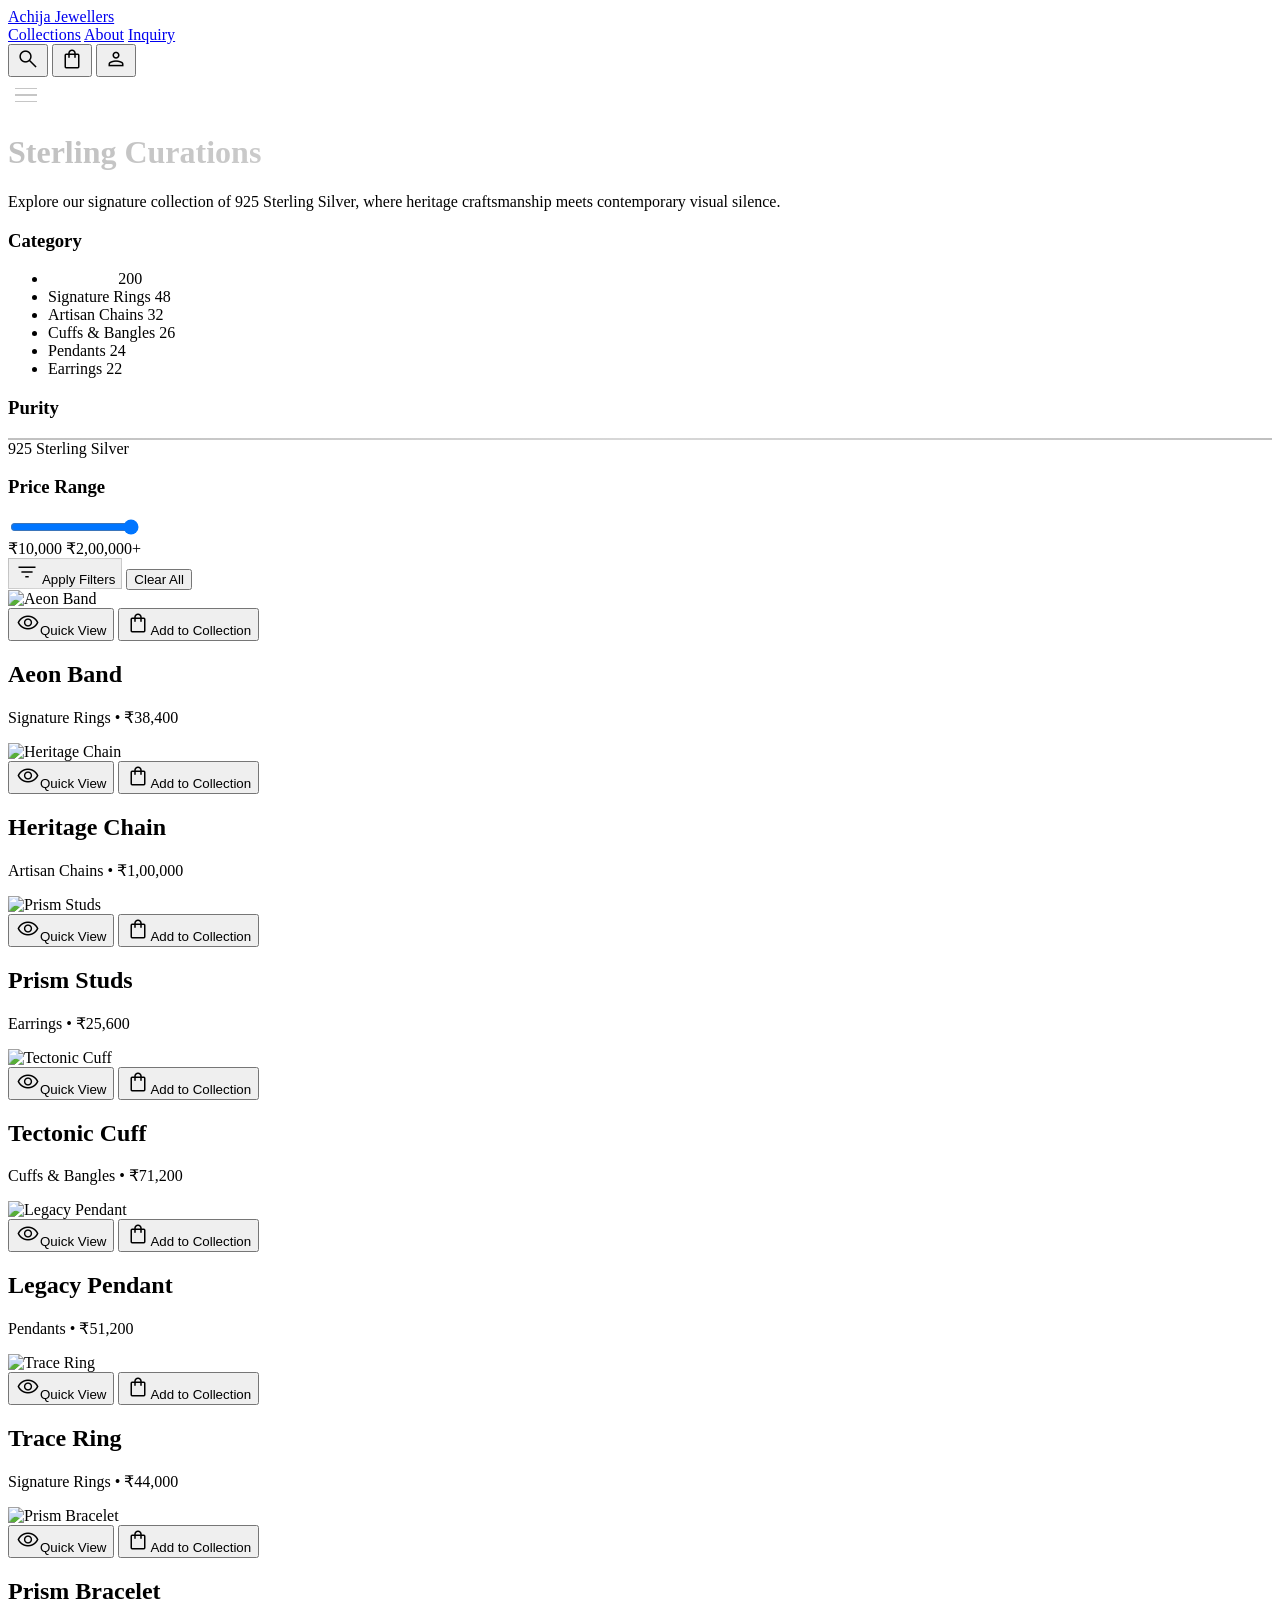
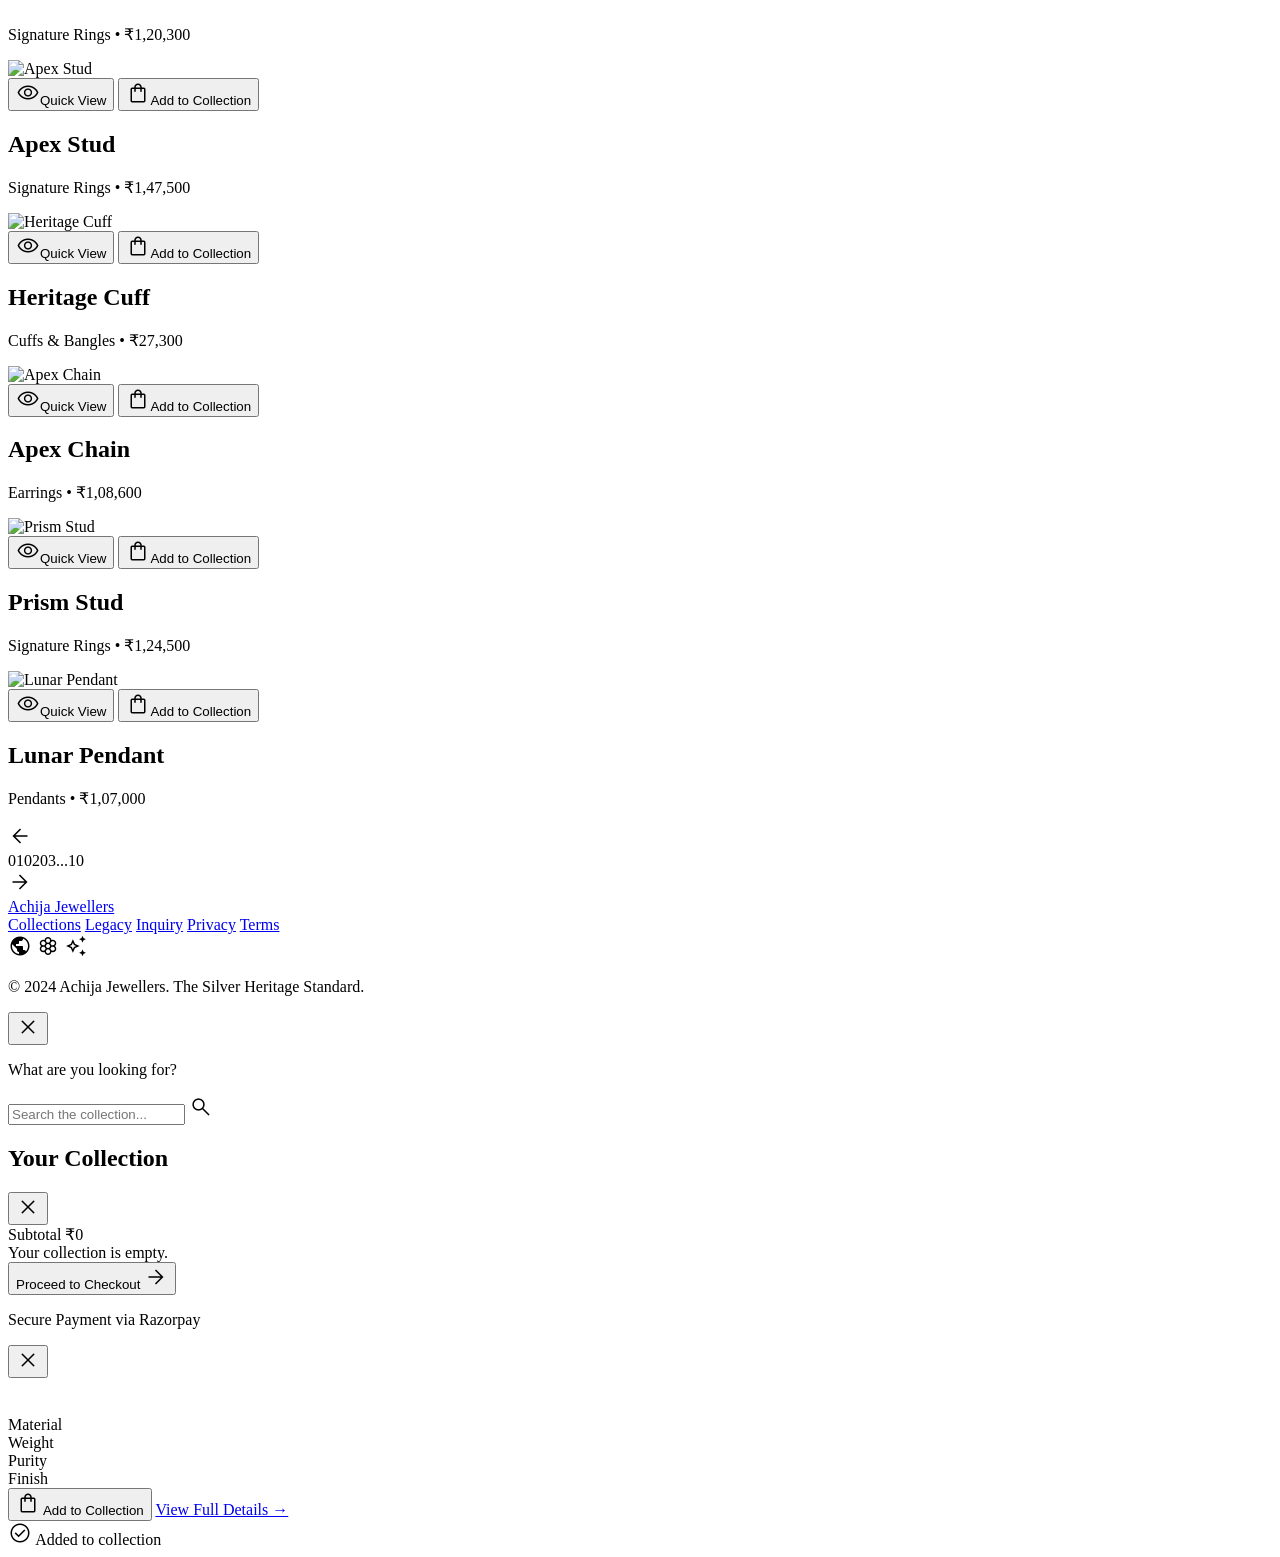
==== commit 61ed9f69: "fix cart" ====
--- a/collections.html
+++ b/collections.html
@@ -82,9 +82,10 @@
         },
       };
     </script>
+    <!-- FIXED: products.js and cart.js must load synchronously BEFORE features.js
+         so that window.PRODUCTS and window.Cart are available when features.js runs. -->
     <script src="products.js"></script>
     <script src="cart.js"></script>
-    <script src="features.js"></script>
     <link rel="stylesheet" href="style.css" />
   </head>
   <body
@@ -310,7 +311,7 @@
             id="product-grid"
             class="grid grid-cols-1 sm:grid-cols-2 xl:grid-cols-3 gap-y-16 gap-x-8 md:gap-x-12"
           >
-            <!-- Dynamic products -->
+            <!-- Dynamic products injected by features.js -->
           </div>
           <!-- Pagination -->
           <div class="mt-32 flex justify-center items-center gap-8">
@@ -386,6 +387,11 @@
         © 2024 Achija Jewellers. The Silver Heritage Standard.
       </p>
     </footer>
+
+    <!-- FIXED: features.js loaded at end of body so DOM is ready,
+         and AFTER products.js + cart.js have run in <head>. -->
+    <script src="features.js"></script>
+
     <script>
       (function () {
         const btn = document.getElementById("hamburger-btn");
@@ -408,4 +414,4 @@
       })();
     </script>
   </body>
-</html>
+</html>
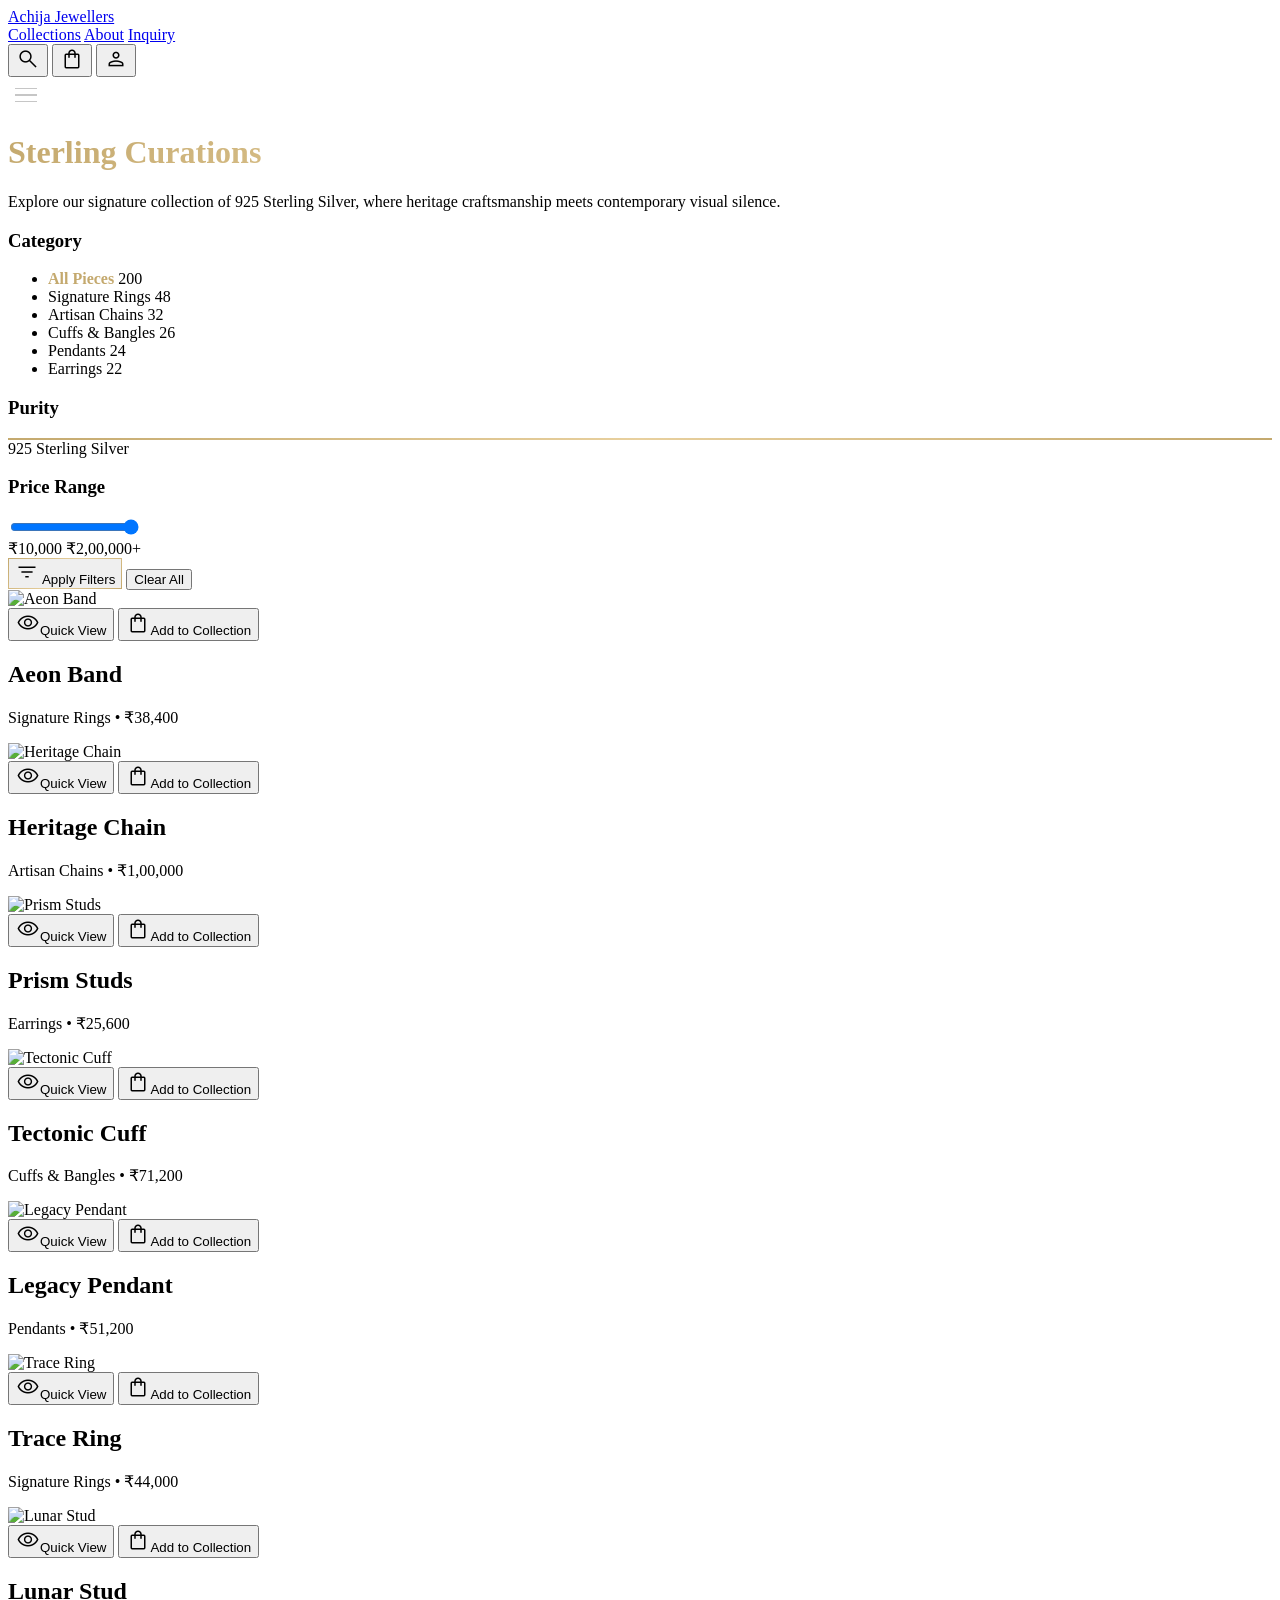
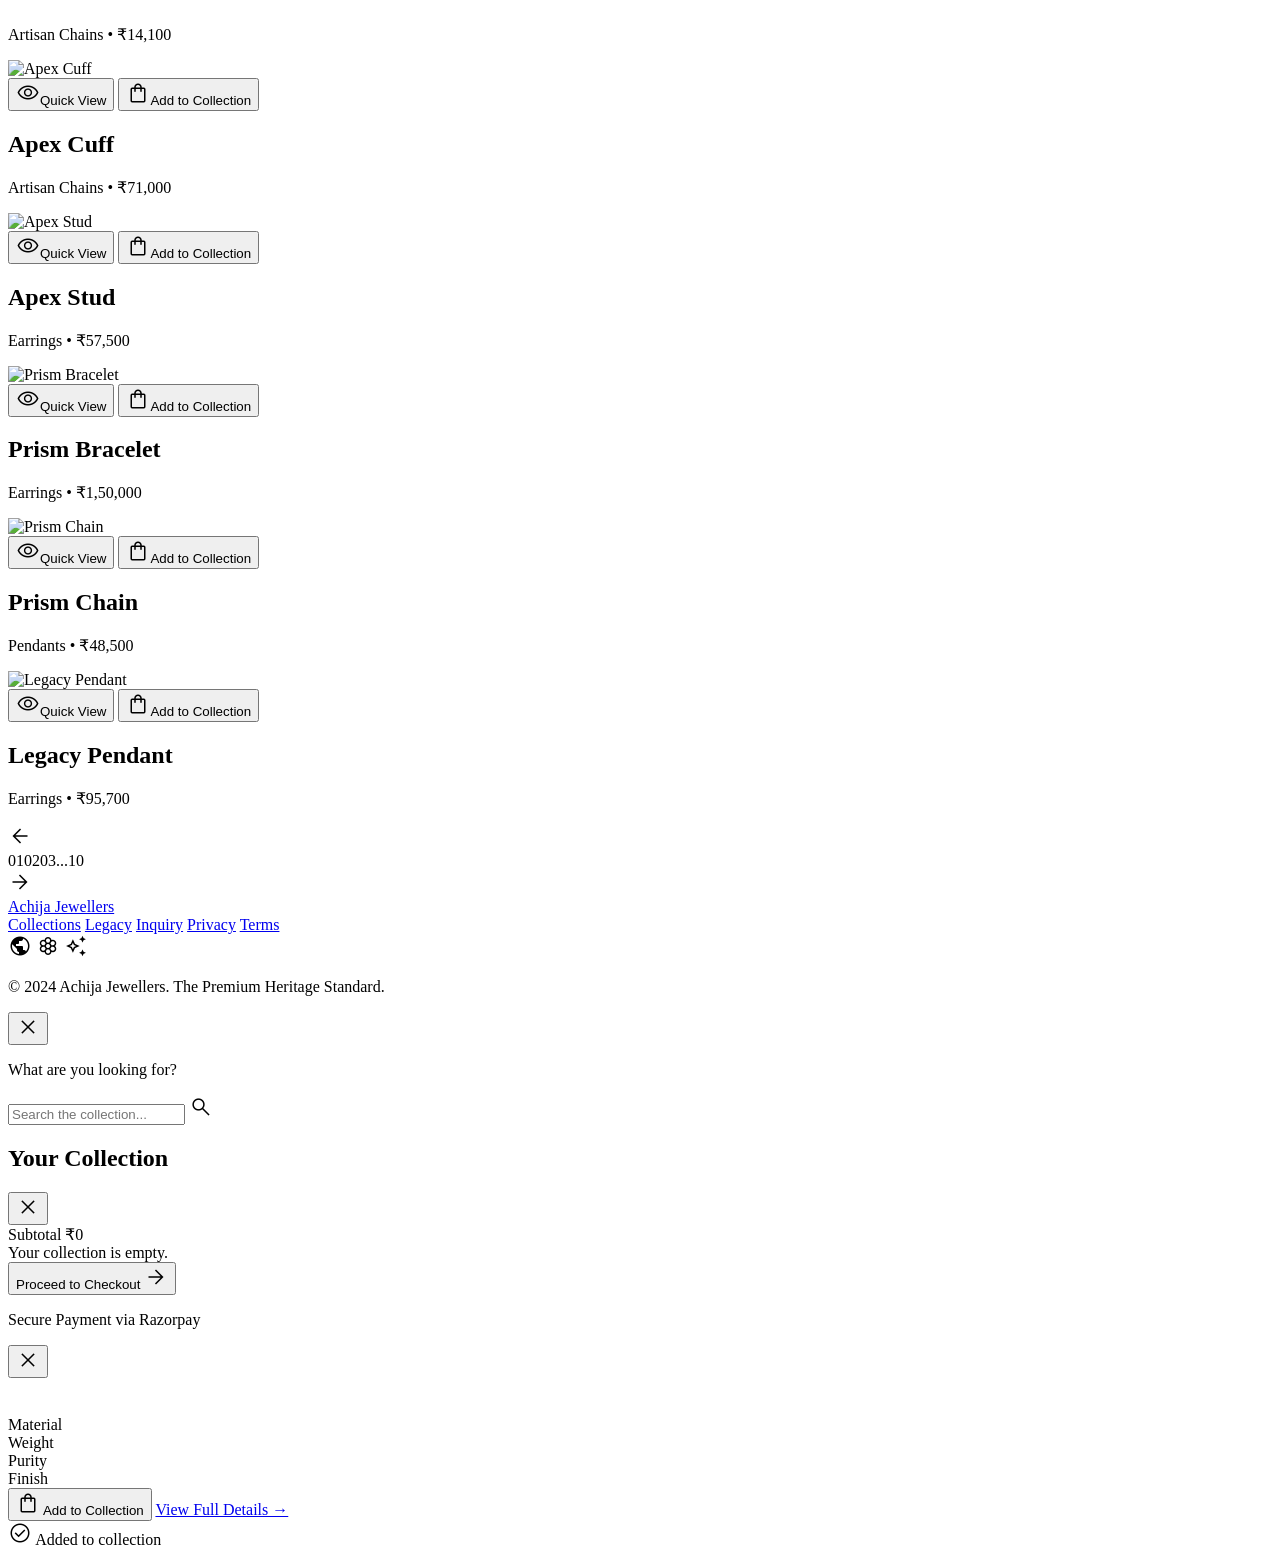
==== commit 99a31d72: "refactor: update brand color palette from silver to gold across UI components and design system" ====
--- a/collections.html
+++ b/collections.html
@@ -38,10 +38,10 @@
               surface: "#010815",
               "on-tertiary-fixed": "#1b1c1a",
               "on-error-container": "#ffdad6",
-              secondary: "#c6c6c6",
+              secondary: "#c4a96e",
               "secondary-fixed": "#e3e2e2",
               "error-container": "#93000a",
-              primary: "#c6c6c6",
+              primary: "#c4a96e",
               "on-secondary-container": "#b8b8b8",
               "on-tertiary-fixed-variant": "#474744",
               outline: "#8f9099",
@@ -59,10 +59,10 @@
               tertiary: "#c8c6c3",
               "outline-variant": "#44464e",
               "on-surface-variant": "#c5c6cf",
-              "primary-fixed-dim": "#c6c6c6",
+              "primary-fixed-dim": "#c4a96e",
               "on-tertiary": "#30312e",
               "secondary-container": "#484949",
-              "surface-tint": "#c6c6c6",
+              "surface-tint": "#c4a96e",
               "on-tertiary-container": "#898885",
               "inverse-surface": "#d9e2ff",
               "on-secondary": "#2f3131",
@@ -97,7 +97,7 @@
     >
       <a
         href="index.html"
-        class="text-xl md:text-2xl font-['Noto_Serif'] tracking-tighter text-transparent bg-clip-text bg-gradient-to-r from-[#C0C0C0] via-[#D8D8D8] to-[#C0C0C0]"
+        class="text-xl md:text-2xl font-['Noto_Serif'] tracking-tighter text-transparent bg-clip-text bg-gradient-to-r from-[#c4a96e] via-[#e8d09e] to-[#c4a96e]"
       >
         Achija Jewellers
       </a>
@@ -110,17 +110,17 @@
           >Collections</a
         >
         <a
-          class="text-[#C6C6C6]/70 hover:text-white transition-colors hover:scale-[1.02] transition-transform duration-300"
+          class="text-[#c4a96e]/70 hover:text-white transition-colors hover:scale-[1.02] transition-transform duration-300"
           href="legacy.html"
           >About</a
         >
         <a
-          class="text-[#C6C6C6]/70 hover:text-white transition-colors hover:scale-[1.02] transition-transform duration-300"
+          class="text-[#c4a96e]/70 hover:text-white transition-colors hover:scale-[1.02] transition-transform duration-300"
           href="inquiry.html"
           >Inquiry</a
         >
       </div>
-      <div class="flex items-center gap-4">
+      <div class="flex items-center gap-4 text-[#c4a96e]">
         <button
           class="hidden md:inline text-[#C6C6C6] hover:scale-[1.02] transition-transform duration-300"
         >
@@ -337,54 +337,54 @@
     <footer
       class="flex flex-col items-center gap-8 md:gap-12 w-full bg-[#020c1b] full-width py-16 md:py-20 px-4 sm:px-8 md:px-12 flat no shadows"
     >
-      <a href="index.html" class="text-xl font-['Noto_Serif'] text-[#C6C6C6]"
+      <a href="index.html" class="text-xl font-['Noto_Serif'] text-[#c4a96e]"
         >Achija Jewellers</a
       >
       <div class="flex flex-wrap justify-center gap-6 md:gap-10">
         <a
-          class="font-['Inter'] tracking-[0.1em] uppercase text-[0.75rem] text-[#C6C6C6]/50 hover:text-white transition-colors duration-300"
+          class="font-['Inter'] tracking-[0.1em] uppercase text-[0.75rem] text-[#c4a96e]/50 hover:text-white transition-colors duration-300"
           href="collections.html"
           >Collections</a
         >
         <a
-          class="font-['Inter'] tracking-[0.1em] uppercase text-[0.75rem] text-[#C6C6C6]/50 hover:text-white transition-colors duration-300"
+          class="font-['Inter'] tracking-[0.1em] uppercase text-[0.75rem] text-[#c4a96e]/50 hover:text-white transition-colors duration-300"
           href="legacy.html"
           >Legacy</a
         >
         <a
-          class="font-['Inter'] tracking-[0.1em] uppercase text-[0.75rem] text-[#C6C6C6]/50 hover:text-white transition-colors duration-300"
+          class="font-['Inter'] tracking-[0.1em] uppercase text-[0.75rem] text-[#c4a96e]/50 hover:text-white transition-colors duration-300"
           href="inquiry.html"
           >Inquiry</a
         >
         <a
-          class="font-['Inter'] tracking-[0.1em] uppercase text-[0.75rem] text-[#C6C6C6]/50 hover:text-white transition-colors duration-300"
+          class="font-['Inter'] tracking-[0.1em] uppercase text-[0.75rem] text-[#c4a96e]/50 hover:text-white transition-colors duration-300"
           href="privacy_terms.html"
           >Privacy</a
         >
         <a
-          class="font-['Inter'] tracking-[0.1em] uppercase text-[0.75rem] text-[#C6C6C6]/50 hover:text-white transition-colors duration-300"
+          class="font-['Inter'] tracking-[0.1em] uppercase text-[0.75rem] text-[#c4a96e]/50 hover:text-white transition-colors duration-300"
           href="privacy_terms.html"
           >Terms</a
         >
       </div>
       <div class="flex gap-6">
         <span
-          class="material-symbols-outlined text-[#C6C6C6]/50 hover:text-white transition-colors cursor-pointer"
+          class="material-symbols-outlined text-[#c4a96e]/50 hover:text-white transition-colors cursor-pointer"
           >public</span
         >
         <span
-          class="material-symbols-outlined text-[#C6C6C6]/50 hover:text-white transition-colors cursor-pointer"
+          class="material-symbols-outlined text-[#c4a96e]/50 hover:text-white transition-colors cursor-pointer"
           >filter_vintage</span
         >
         <span
-          class="material-symbols-outlined text-[#C6C6C6]/50 hover:text-white transition-colors cursor-pointer"
+          class="material-symbols-outlined text-[#c4a96e]/50 hover:text-white transition-colors cursor-pointer"
           >auto_awesome</span
         >
       </div>
       <p
         class="font-['Inter'] tracking-[0.1em] uppercase text-[0.65rem] text-[#C6C6C6]/30 text-center"
       >
-        © 2024 Achija Jewellers. The Silver Heritage Standard.
+        © 2024 Achija Jewellers. The Premium Heritage Standard.
       </p>
     </footer>
 
--- a/style.css
+++ b/style.css
@@ -5,31 +5,36 @@
     font-variation-settings: 'FILL' 0, 'wght' 300, 'GRAD' 0, 'opsz' 24;
 }
 
-/* Silver gradient text (requires clip — can't do in Tailwind) */
+/* Premium gold gradient text */
+.premium-gradient-text,
+.premium-text,
 .silver-gradient-text,
 .silver-text {
-    background: linear-gradient(135deg, #C0C0C0 0%, #D8D8D8 50%, #C0C0C0 100%);
+    background: linear-gradient(135deg, #c4a96e 0%, #e8d09e 50%, #c4a96e 100%);
     -webkit-background-clip: text;
     -webkit-text-fill-color: transparent;
     background-clip: text;
 }
 
-/* Silver border via border-image (not supported in Tailwind) */
+/* Premium border via border-image */
+.premium-border,
 .silver-border {
     border: 1px solid transparent;
-    border-image: linear-gradient(135deg, #C0C0C0 0%, #D8D8D8 50%, #C0C0C0 100%) 1;
+    border-image: linear-gradient(135deg, #c4a96e 0%, #e8d09e 50%, #c4a96e 100%) 1;
 }
 
+.premium-border-solid,
 .silver-border-solid {
     border: 1px solid transparent;
     background-image: linear-gradient(#010815, #010815),
-                      linear-gradient(135deg, #C0C0C0 0%, #D8D8D8 50%, #C0C0C0 100%);
+                      linear-gradient(135deg, #c4a96e 0%, #e8d09e 50%, #c4a96e 100%);
     background-origin: border-box;
     background-clip: padding-box, border-box;
 }
 
+.premium-glow:hover,
 .silver-glow:hover {
-    box-shadow: 0 0 15px rgba(216, 216, 216, 0.3);
+    box-shadow: 0 0 15px rgba(196, 169, 110, 0.3);
 }
 
 /* Velvet dark radial bg */
